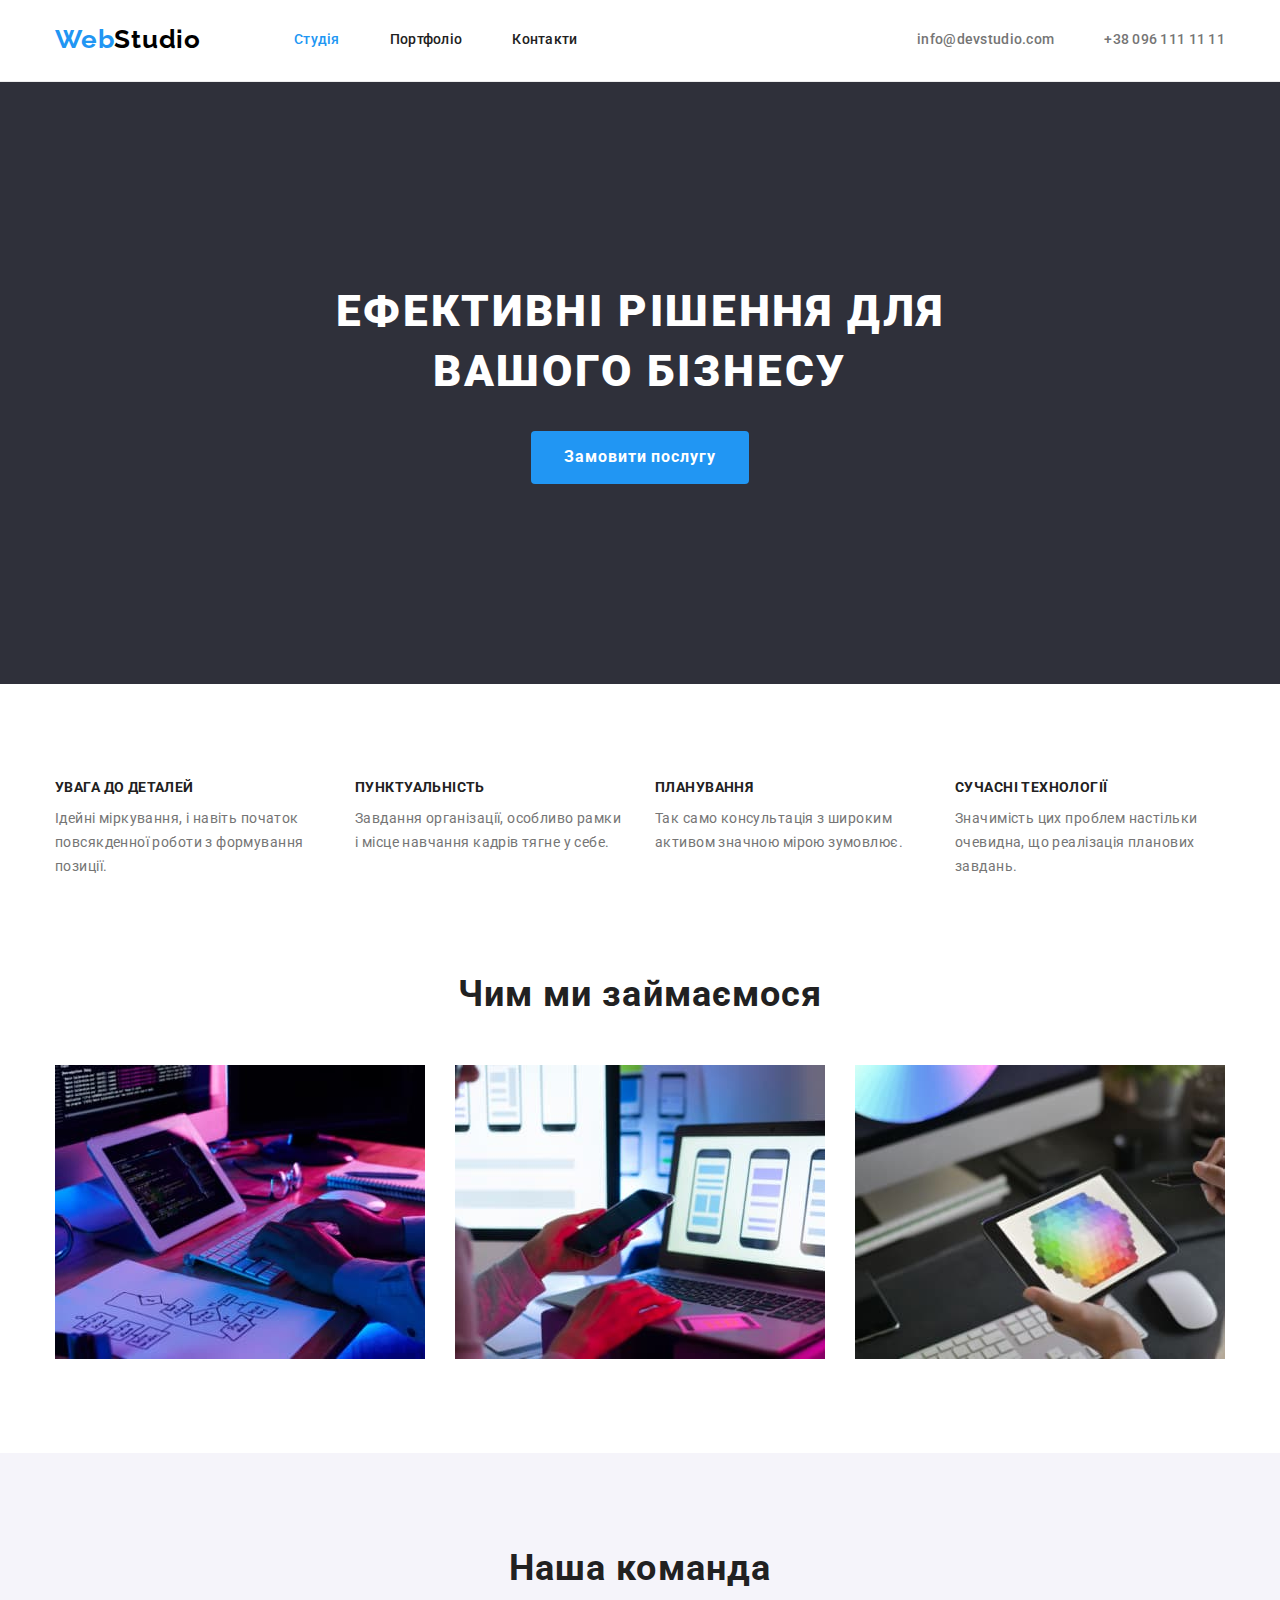
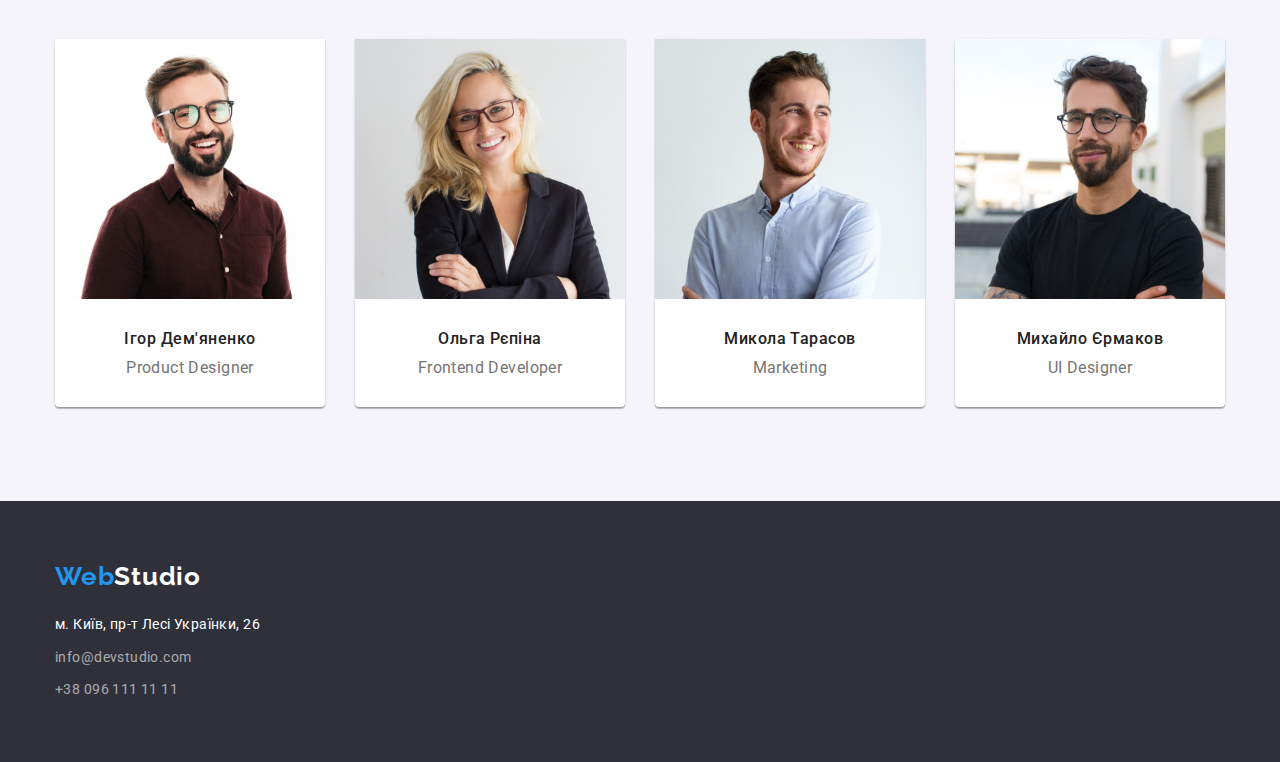
==== index.html @ 36d1be77 "create new repo" ====
<!DOCTYPE html>
<html lang="uk">
  <head>
    <meta charset="UTF-8" />
    <meta http-equiv="X-UA-Compatible" content="IE=edge" />
    <meta name="viewport" content="width=device-width, initial-scale=1.0" />
    <title lang="en">WebStudio</title>
    <link rel="preconnect" href="https://fonts.googleapis.com" />
    <link rel="preconnect" href="https://fonts.gstatic.com" crossorigin />
    <link
      href="https://fonts.googleapis.com/css2?family=Raleway:ital,wght@0,700;1,700&family=Roboto:ital,wght@0,400;0,500;0,700;0,900;1,400;1,500;1,700;1,900&display=swap"
      rel="stylesheet"
    />
    <link
      rel="stylesheet"
      href="https://cdnjs.cloudflare.com/ajax/libs/modern-normalize/1.1.0/modern-normalize.css"
    />
    <link rel="stylesheet" href="./css/styles.css" />
  </head>
  <body>
    <!-- header -->
    <header class="header">
      <div class="main-nav container">
        <a href="./index.html" class="logo link">
          <span class="logo-web" lang="en">Web</span><span class="logo-studio" lang="en">Studio</span>
        </a>
        <nav>
          <ul class="site-nav list">
            <li class="header-item">
              <a href="./index.html" class="link current">Студія</a>
            </li>
            <li class="header-item">
              <a href="./portfolio.html" class="link">Портфоліо</a>
            </li>
            <li class="header-item">
              <a href="#" class="link">Контакти</a>
            </li>
          </ul>
        </nav>
        <ul class="auth-nav list">
          <li class="auth-nav-item"><a href="mailto:info@devstudio.com" class="link contacts">info@devstudio.com</a></li>
          <li class="auth-nav-item"><a href="tel:+380961111111" class="link contacts">+38 096 111 11 11</a></li>
        </ul>
      </div>
    </header>
    <main>
      <!-- hero -->
      <section class="section hero">
        <div class="container">
          <h1 class="hero-title">Ефективні рішення для вашого бізнесу</h1>
          <button type="button" class="hero-button">Замовити послугу</button>
        </div>
      </section>
      <!-- features -->
      <section class="section features">
        <div class="container">
          <h2 class="visually-hidden">Наші переваги</h2>
          <ul class="list">
            <li class="features-item">
              <h3 class="features-title">УВАГА ДО ДЕТАЛЕЙ</h3>
              <p class="features-text">Ідейні міркування, і навіть початок повсякденної роботи з формування позиції.</p>
            </li>
            <li class="features-item">
              <h3 class="features-title">ПУНКТУАЛЬНІСТЬ</h3>
              <p class="features-text">Завдання організації, особливо рамки і місце навчання кадрів тягне у себе.</p>
            </li>
            <li class="features-item">
              <h3 class="features-title">ПЛАНУВАННЯ</h3>
              <p class="features-text">Так само консультація з широким активом значною мірою зумовлює.</p>
            </li>
            <li class="features-item">
              <h3 class="features-title">СУЧАСНІ ТЕХНОЛОГІЇ</h3>
              <p class="features-text">Значимість цих проблем настільки очевидна, що реалізація планових завдань.</p>
            </li>
          </ul>
        </div>
      </section>
      <!-- examples -->
      <section class="section examples">
        <div class="container">
          <h2 class="section-title">Чим ми займаємося</h2>
          <ul class="list">
            <li class="examples-item">
              <img src="./images/box1.jpg" alt="Людина з планшетом" width="370" />
            </li>
            <li class="examples-item">
              <img src="./images/box2.jpg" alt="Людина з ноубуком" width="370" />
            </li>
            <li class="examples-item">
              <img src="./images/box3.jpg" alt="Людина з планшетом" width="370" />
            </li>
          </ul>
        </div>
      </section>
      <!-- team -->
      <section class="section team">
        <div class="container">
          <h2 class="section-title">Наша команда</h2>
          <ul class="list">
            <li class="team-item">
              <img src="./images/img.jpg" alt="Хлопець в окулярах посміхається" width="270" />
              <h3 class="team-title">Ігор Дем'яненко</h3>
              <p class="team-text" lang="en">Product Designer</p>
            </li>
            <li class="team-item">
              <img src="./images/img1.jpg" alt="Дівчина в окулярах посміхається" width="270" />
              <h3 class="team-title">Ольга Рєпіна</h3>
              <p class="team-text" lang="en">Frontend Developer</p>
            </li>
            <li class="team-item">
              <img src="./images/img2.jpg" alt="Хлопець посміхається" width="270" />
              <h3 class="team-title">Микола Тарасов</h3>
              <p class="team-text" lang="en">Marketing</p>
            </li>
            <li class="team-item">
              <img src="./images/img3.jpg" alt="Хлопець в окулярах" width="270" />
              <h3 class="team-title">Михайло Єрмаков</h3>
              <p class="team-text" lang="en">UI Designer</p>
            </li>
          </ul>
        </div>
      </section>
    </main>
    <!-- footer -->
    <footer class="footer">
      <div class="container">
        <a href="./index.html" class="link footer-logo">
          <span class="footer-logo-web" lang="en">Web</span><span class="footer-logo-studio" lang="en">Studio</span>
        </a>
        <address>
          <ul class="list">
            <li class="footer-item">
              <a
                href="https://goo.gl/maps/YVStPBYN47tz3UrX9"
                target="_blank"
                rel="noopener noreferrer nofollow"
                class="link"
                >м. Київ, пр-т Лесі Українки, 26
              </a>
            </li>
            <li class="footer-item">
              <a href="mailto:info@devstudio.com" class="link contacts">info@devstudio.com</a>
            </li>
            <li class="footer-item"><a href="tel:+380961111111" class="link contacts">+38 096 111 11 11</a></li>
          </ul>
        </address>
      </div>
    </footer>
  </body>
</html>
---- css/styles.css ----
:root {
  --color-text: #757575;
  --second-color-text: #212121;
  --third-color-text: #000000;
  --second-bg-color: #f5f4fa;
  --third-bg-color: #2f303a;
  --accent-color: #2196f3;
  --border-color: #ececec;
  --border-second-color:#eeeeee;
  --primary-white-color: #ffffff;
  --secondary-white-color: rgba(255, 255, 255, 0.6);
}
html {
  box-sizing: border-box;
}
*,
*::before,
*::after {
  box-sizing: inherit;
}
h1,
h2,
h3,
p,
ul {
  margin: 0;
  padding: 0;
}
body {
  background-color: var(--primary-white-color);
  font-family: 'Roboto', sans-serif;
  font-style: normal;
  font-size: 14px;
  line-height: 1.7;
  letter-spacing: 0.03em;
  color: var(--color-text);
}
.container {
  width: 1200px;
  margin: 0 auto;
  padding-left: 15px;
  padding-right: 15px;
}
img {
  display: block;
  width: 100%;
  height: auto;
}
/* header */
.header {
  background-color: var(--primary-white-color);
  border-bottom: 1px solid var(--border-color);
}
.main-nav {
  display: flex;
  align-items: center;
}
.header .list {
  list-style: none;
}
.header .link {
  text-decoration: none;
}
.header .link:hover,
.header .link:focus {
  color: var(--accent-color);
}
/* header logo */
.logo {
  display: block;
  margin-right: 93px;
  padding-top: 24px;
  padding-bottom: 25px;

}
.logo-web {
  font-family: 'Raleway';
  font-weight: 700;
  font-size: 26px;
  line-height: 1.19;
  letter-spacing: 0.03em;
  color: var(--accent-color);
}
.logo-studio {
  font-family: 'Raleway';
  font-weight: 700;
  font-size: 26px;
  line-height: 1.19;
  letter-spacing: 0.03em;
  color: var(--third-color-text);
}
/* navigation */
.site-nav {
  display: flex;
}
.header-item:not(:last-child) {
  margin-right: 50px;
}
.site-nav .link {
  display: block;
  padding-top: 32px;
  padding-bottom: 32px;
  text-decoration: none;
  font-weight: 500;
  font-size: 14px;
  line-height: 1.14;
  letter-spacing: 0.02em;
  color: var(--second-color-text);
}
.site-nav .link:hover,
.site-nav .link:focus {
  color: var(--accent-color);
}
.site-nav .link.current {
  color: var(--accent-color);
}
.auth-nav {
  display: flex;
  margin-left: auto;
}
.auth-nav-item:not(:last-child) {
  margin-right: 50px;
}
.auth-nav .link {
  display: block;
  padding-top: 32px;
  padding-bottom: 32px;
  color: var(--color-text);
  text-decoration: none;
  font-weight: 500;
  font-size: 14px;
  line-height: 1.14;
  letter-spacing: 0.02em;
}
.auth-nav .link:hover,
.auth-nav .link:focus {
  color: var(--accent-color);
}
/* hero */
.hero {
  background-color: var(--third-bg-color);
  padding-top: 200px;
  padding-bottom: 200px;
  text-align: center;
}
.hero-title {
  margin: 0 auto;
  max-width: 696px;
  color: var(--primary-white-color);
  font-weight: 900;
  font-size: 44px;
  line-height: 1.36;
  text-align: center;
  letter-spacing: 0.06em;
  text-transform: uppercase;
}
.hero-button {
  display: inline-block;
  border: 1px solid transparent;
  padding: 10px 32px;
  border-radius: 4px;
  margin-top: 30px;
  min-width: 216px;
  background-color: var(--accent-color);
  font-family: inherit;
  font-weight: 700;
  font-size: 16px;
  line-height: 1.9;
  text-align: center;
  letter-spacing: 0.06em;
  color: var(--primary-white-color);
  cursor: pointer;
}
/* features */
.features {
  padding-top: 94px;
  padding-bottom: 94px;
}
.visually-hidden {
  position: absolute;
  white-space: nowrap;
  width: 1px;
  height: 1px;
  overflow: hidden;
  border: 0;
  padding: 0;
  clip: rect(0 0 0 0);
  clip-path: inset(50%);
  margin: -1px;
}
.section-title {
  font-weight: 700;
  font-size: 36px;
  line-height: 1.17;
  text-align: center;
  letter-spacing: 0.03em;
  color: var(--second-color-text);
}
.features .list {
  padding: 0;
  margin: 0;
  list-style: none;
  display: flex;
  flex-wrap: wrap;
}
.features-item {
  width: calc((100% - 90px) / 4);
}
.features-item:not(:last-child) {
  margin-right: 30px;
}
.features-title {
  margin-top: 0;
  margin-bottom: 10px;
  font-weight: 700;
  font-size: 14px;
  line-height: 1.4;
  letter-spacing: 0.03em;
  text-transform: uppercase;
  color: var(--second-color-text);
}
/* images of examples */
.examples {
  padding-bottom: 94px;
}
.examples .section-title {
  margin-top: 0;
  margin-bottom: 50px;
}
.examples .list {
  padding: 0;
  margin: 0;
  display: flex;
  flex-wrap: wrap;
  list-style: none;
}
.examples-item {
  width: calc((100% - 60px) / 3);
}
.examples-item:not(:last-child) {
  margin-right: 30px;
}
/* our team */
.team {
  padding-top: 94px;
  padding-bottom: 94px;
  background-color: var(--second-bg-color);
  text-align: center;
}
.team .section-title {
  margin-bottom: 50px;
}
.team .list {
  list-style: none;
  display: flex;
  flex-wrap: wrap;
}
.team-item {
  width: calc((100% - 90px) / 4);
  background-color: var(--primary-white-color);
  box-shadow: 0px 1px 3px rgba(0, 0, 0, 0.12), 0px 1px 1px rgba(0, 0, 0, 0.14), 0px 2px 1px rgba(0, 0, 0, 0.2);
  border-radius: 0px 0px 4px 4px;
}
.team-item:not(:last-child) {
  margin-right: 30px;
}
.team-title {
  margin-top: 30px;
  margin-bottom: 10px;
  font-weight: 500;
  font-size: 16px;
  line-height: 1.19;
  text-align: center;
  letter-spacing: 0.03em;
  color: var(--second-color-text);
}
.team-text {
  margin-top: 0;
  margin-bottom: 30px;
  font-size: 16px;
  line-height: 1.19;
  text-align: center;
}
/* footer */
.footer {
  padding-top: 60px;
  padding-bottom: 60px;
  background-color: var(--third-bg-color);
}
/* footer logo */
.footer-logo {
  display: inline-block;
  margin-bottom: 20px;
  }
.footer-logo-web {
  font-family: 'Raleway';
  font-weight: 700;
  font-size: 26px;
  line-height: 1.19;
  letter-spacing: 0.03em;
  color: var(--accent-color);
}
.footer-logo-studio {
  font-family: 'Raleway';
  font-weight: 700;
  font-size: 26px;
  line-height: 1.19;
  letter-spacing: 0.03em;
  color: var(--primary-white-color);
}
/* address */
.footer .list {
  list-style: none;
  font-style: normal;
}
.footer .link {
  color: var(--primary-white-color);
  text-decoration: none;
}
.footer .link:hover,
.footer .link:focus {
  color: var(--accent-color);
}
.footer-item:not(:last-child) {
  margin-bottom: 9px;
}
.footer .contacts {
  color: var(--secondary-white-color);
}
/* portfolio */
.portfolio {
  padding-top: 94px;
  padding-bottom: 94px;
}
.portfolio .list {
  list-style: none;
}
.portfolio-btn-list {
  margin-bottom: 50px;
  display: flex;
  justify-content: center;
  /* margin-left: auto;
  margin-right: auto; */
}
/* button on portfolio */
.button {;
  padding: 6px 22px;
  display: inline-block;
  border: 1px solid transparent;
  border-radius: 4px;
  background-color: var(--second-bg-color);
  font-family: inherit;
  font-weight: 500;
  font-size: 16px;
  line-height: 1.62;
  text-align: center;
  letter-spacing: 0.03em;
  color: var(--second-color-text);
  cursor: pointer;
}
.portfolio-btn-item:not(:last-child) {
  margin-right: 8px;
}
.button:hover,
.button:focus {
  background-color: var(--accent-color);
  color: var(--primary-white-color);
  box-shadow: 0px 3px 1px rgba(0, 0, 0, 0.1), 0px 1px 2px rgba(0, 0, 0, 0.08), 0px 2px 2px rgba(0, 0, 0, 0.12);
}
/* list of projects */
.portfolio-link {
  text-decoration: none;
}
.portfolio-title {
  margin-bottom: 4px;
  font-weight: 700;
  font-size: 18px;
  line-height: 2;
  letter-spacing: 0.06em;
  color: var(--second-color-text);
}
.portfolio-list {
  display: flex;
  flex-wrap: wrap;
}
.portfolio-item {
  margin-right: 30px;
  margin-bottom: 30px;
  width: calc((100% - 60px) / 3);
}
.portfolio-item:nth-child(3n) {
  margin-right: 0;
}
.portfolio-item:nth-last-child(-n + 3) {
  margin-bottom: 0px;
}
.portfolio-dscr {
  padding: 20px 24px;
  border-left: 1px solid var(--border-second-color);
  border-right: 1px solid var(--border-second-color);
  border-bottom: 1px solid var(--border-second-color);
}
.portfolio-text {
  font-size: 16px;
  line-height: 1.88;
  letter-spacing: 0.03em;
  color: var(--color-text);
}
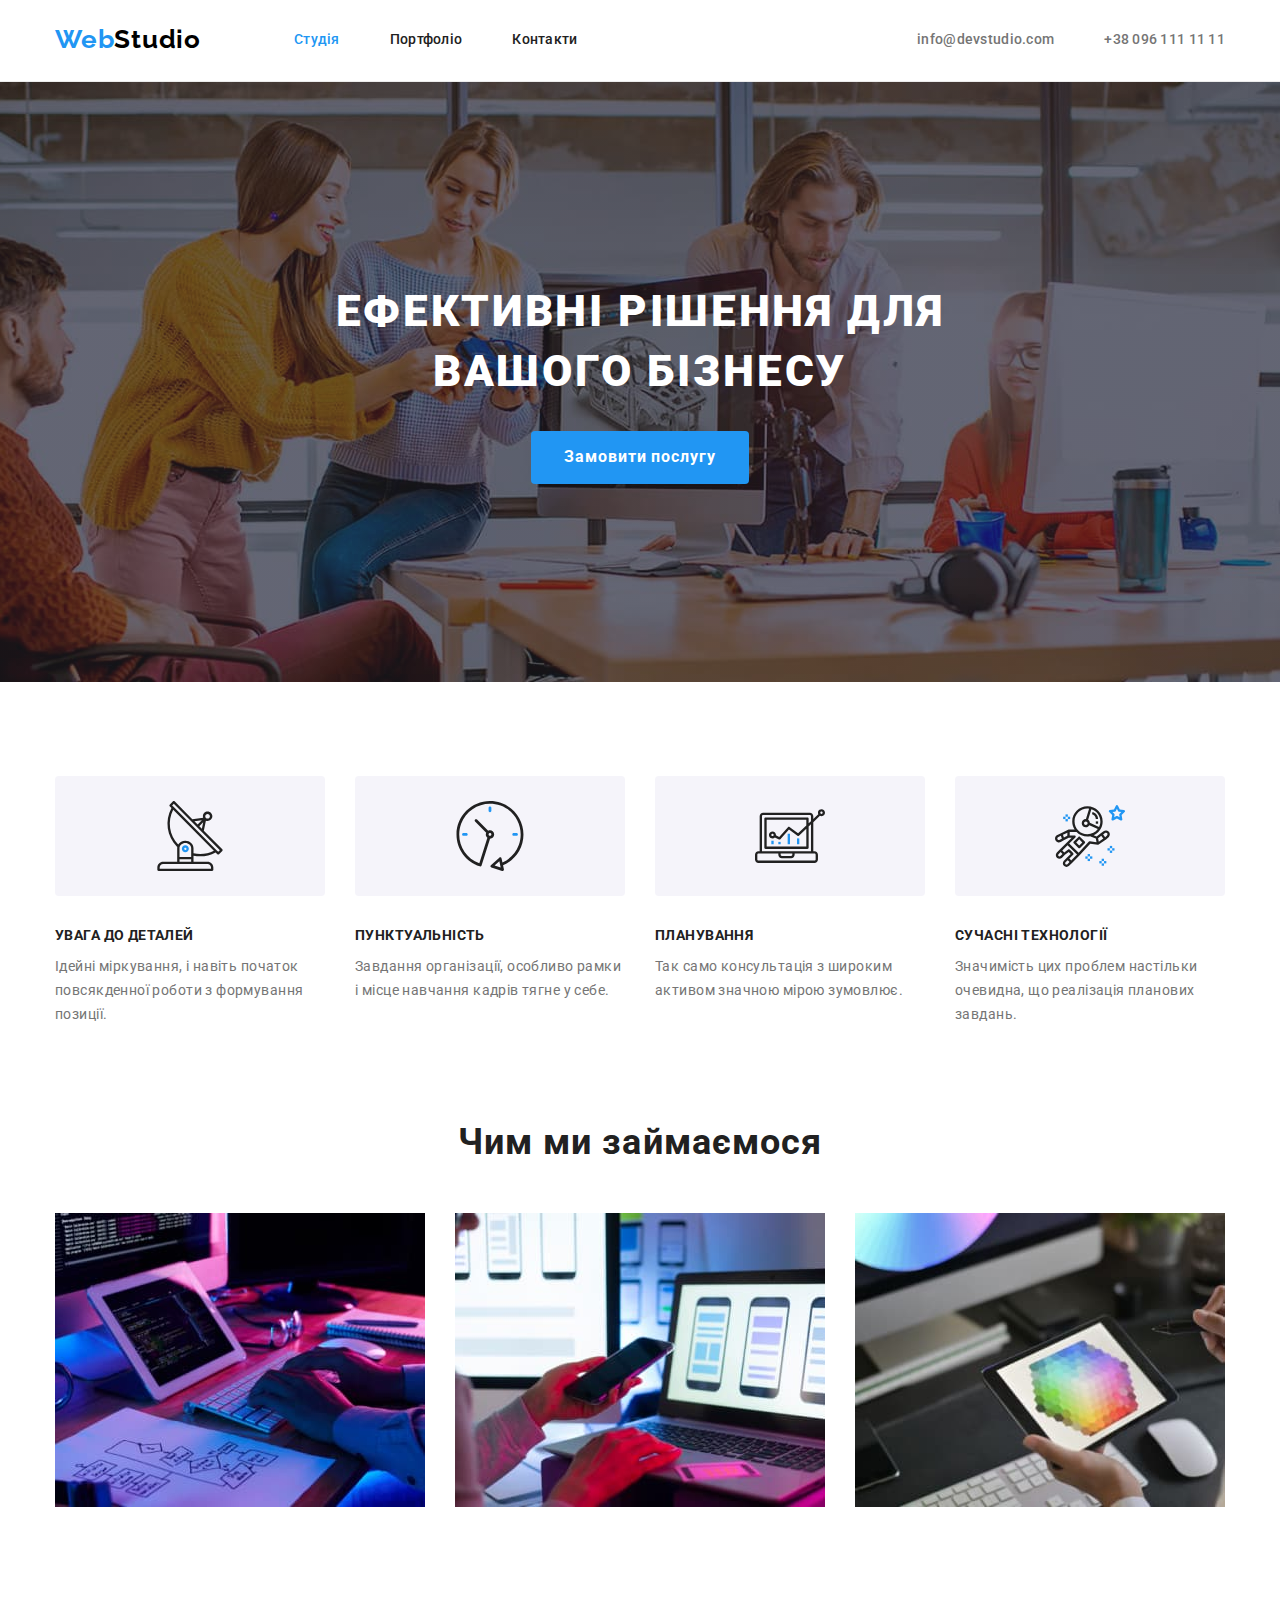
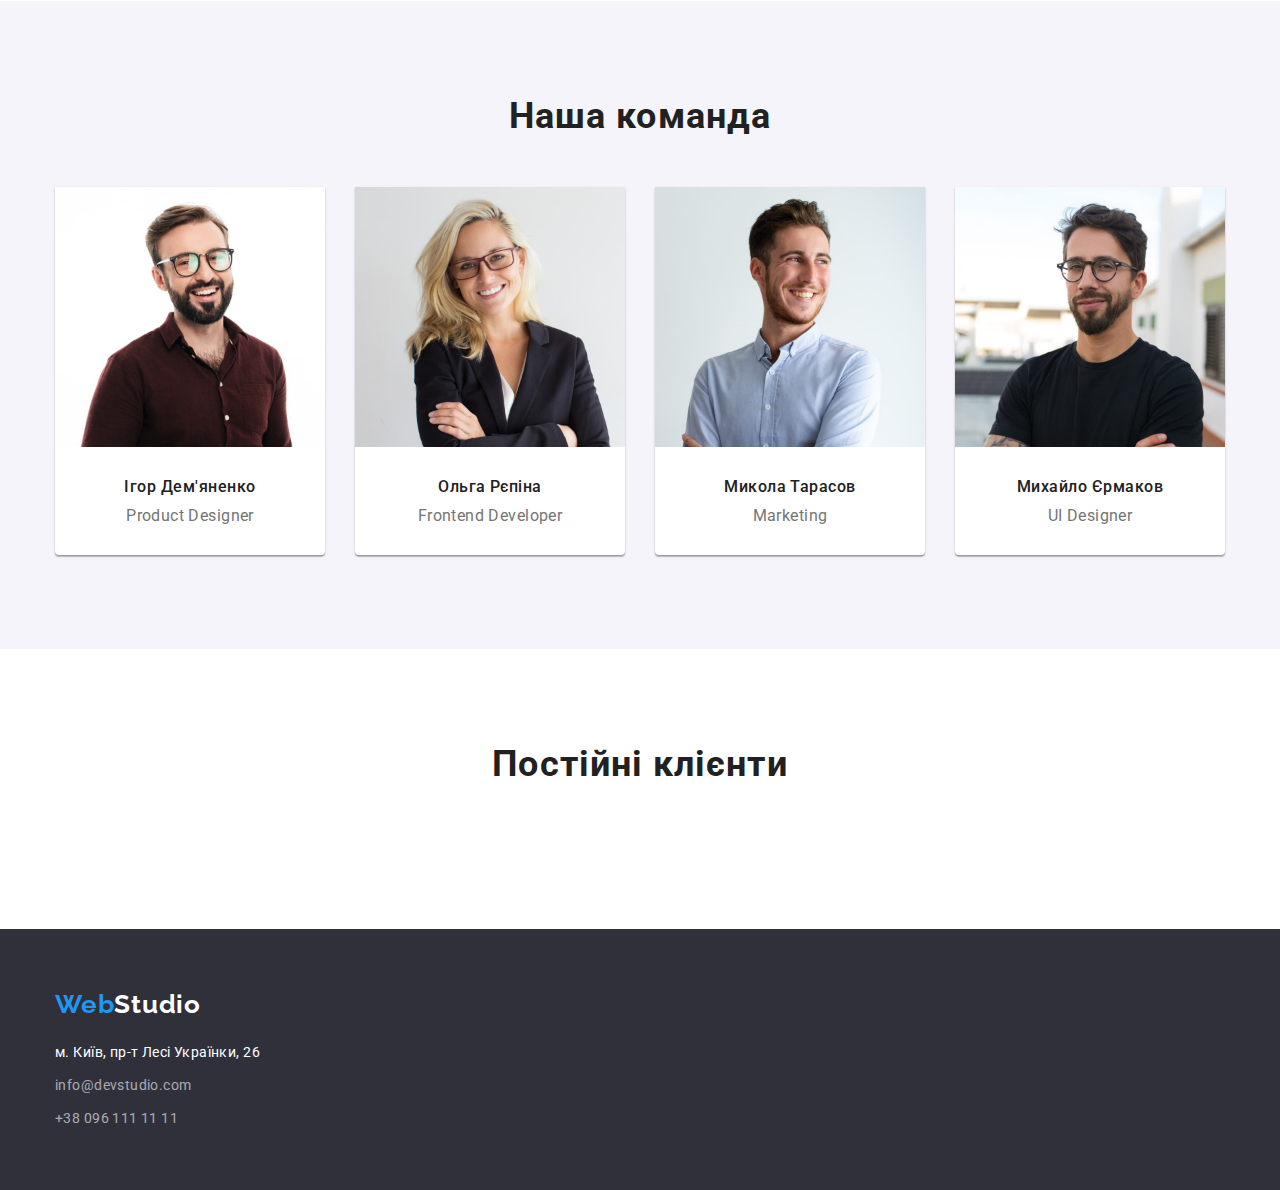
==== commit fc8c0065: "add hero background-image" ====
--- a/index.html
+++ b/index.html
@@ -56,19 +56,19 @@
         <div class="container">
           <h2 class="visually-hidden">Наші переваги</h2>
           <ul class="list">
-            <li class="features-item">
+            <li class="features-item icon-antenna">
               <h3 class="features-title">УВАГА ДО ДЕТАЛЕЙ</h3>
               <p class="features-text">Ідейні міркування, і навіть початок повсякденної роботи з формування позиції.</p>
             </li>
-            <li class="features-item">
+            <li class="features-item icon-clock">
               <h3 class="features-title">ПУНКТУАЛЬНІСТЬ</h3>
               <p class="features-text">Завдання організації, особливо рамки і місце навчання кадрів тягне у себе.</p>
             </li>
-            <li class="features-item">
+            <li class="features-item icon-pc">
               <h3 class="features-title">ПЛАНУВАННЯ</h3>
               <p class="features-text">Так само консультація з широким активом значною мірою зумовлює.</p>
             </li>
-            <li class="features-item">
+            <li class="features-item icon-spaceman">
               <h3 class="features-title">СУЧАСНІ ТЕХНОЛОГІЇ</h3>
               <p class="features-text">Значимість цих проблем настільки очевидна, що реалізація планових завдань.</p>
             </li>
@@ -120,6 +120,12 @@
           </ul>
         </div>
       </section>
+      <!-- clients -->
+      <section class="section clients">
+        <div class="container">
+          <h2 class="section-title">Постійні клієнти</h2>
+        </div>
+      </section>
     </main>
     <!-- footer -->
     <footer class="footer">
--- a/css/styles.css
+++ b/css/styles.css
@@ -4,6 +4,7 @@
   --third-color-text: #000000;
   --second-bg-color: #f5f4fa;
   --third-bg-color: #2f303a;
+  --fourth-bg-color: #C4C4C4;
   --accent-color: #2196f3;
   --border-color: #ececec;
   --border-second-color:#eeeeee;
@@ -138,10 +139,18 @@
 }
 /* hero */
 .hero {
-  background-color: var(--third-bg-color);
   padding-top: 200px;
   padding-bottom: 200px;
-  text-align: center;
+  margin-left: auto;
+  margin-right: auto;
+  text-align: center;
+  max-width: 1600px;
+  height: 600px;
+  background-color: var(--fourth-bg-color);
+  background-image: linear-gradient(to right, rgba(47, 48, 58, 0.4), rgba(47, 48, 58, 0.4)), url("../images/imghero.jpg");
+  background-repeat: no-repeat;
+  background-position: center;
+  background-size: cover;
 }
 .hero-title {
   margin: 0 auto;
@@ -209,6 +218,29 @@
 .features-item:not(:last-child) {
   margin-right: 30px;
 }
+.features-item::before {
+  display: block;
+  content: "";
+  margin-bottom: 30px;
+  height: 120px;
+  background-size: contain;
+  background-repeat: no-repeat;
+  background-position: center;
+  background-color: var(--second-bg-color);
+  border-radius: 4px;
+}
+.icon-antenna::before {
+  background-image: url("../images/antenna.svg");
+}
+.icon-clock::before {
+  background-image: url("../images/clock.svg");
+}
+.icon-pc::before {
+  background-image: url("../images/pc.svg");
+}
+.icon-spaceman::before {
+  background-image: url("../images/spaceman.svg");
+}
 .features-title {
   margin-top: 0;
   margin-bottom: 10px;
@@ -280,6 +312,14 @@
   font-size: 16px;
   line-height: 1.19;
   text-align: center;
+}
+/* clients */
+.clients {
+  padding-top: 94px;
+  padding-bottom: 94px;
+}
+.clients .section-title {
+  margin-bottom: 50px;
 }
 /* footer */
 .footer {
@@ -339,11 +379,11 @@
   margin-bottom: 50px;
   display: flex;
   justify-content: center;
-  /* margin-left: auto;
-  margin-right: auto; */
+  margin-left: auto;
+  margin-right: auto;
 }
 /* button on portfolio */
-.button {;
+.button {
   padding: 6px 22px;
   display: inline-block;
   border: 1px solid transparent;
@@ -394,6 +434,9 @@
 .portfolio-item:nth-last-child(-n + 3) {
   margin-bottom: 0px;
 }
+.portfolio-item:hover {
+  box-shadow: 0px 1px 1px rgba(0, 0, 0, 0.12), 0px 4px 4px rgba(0, 0, 0, 0.06), 1px 4px 6px rgba(0, 0, 0, 0.16);
+}
 .portfolio-dscr {
   padding: 20px 24px;
   border-left: 1px solid var(--border-second-color);
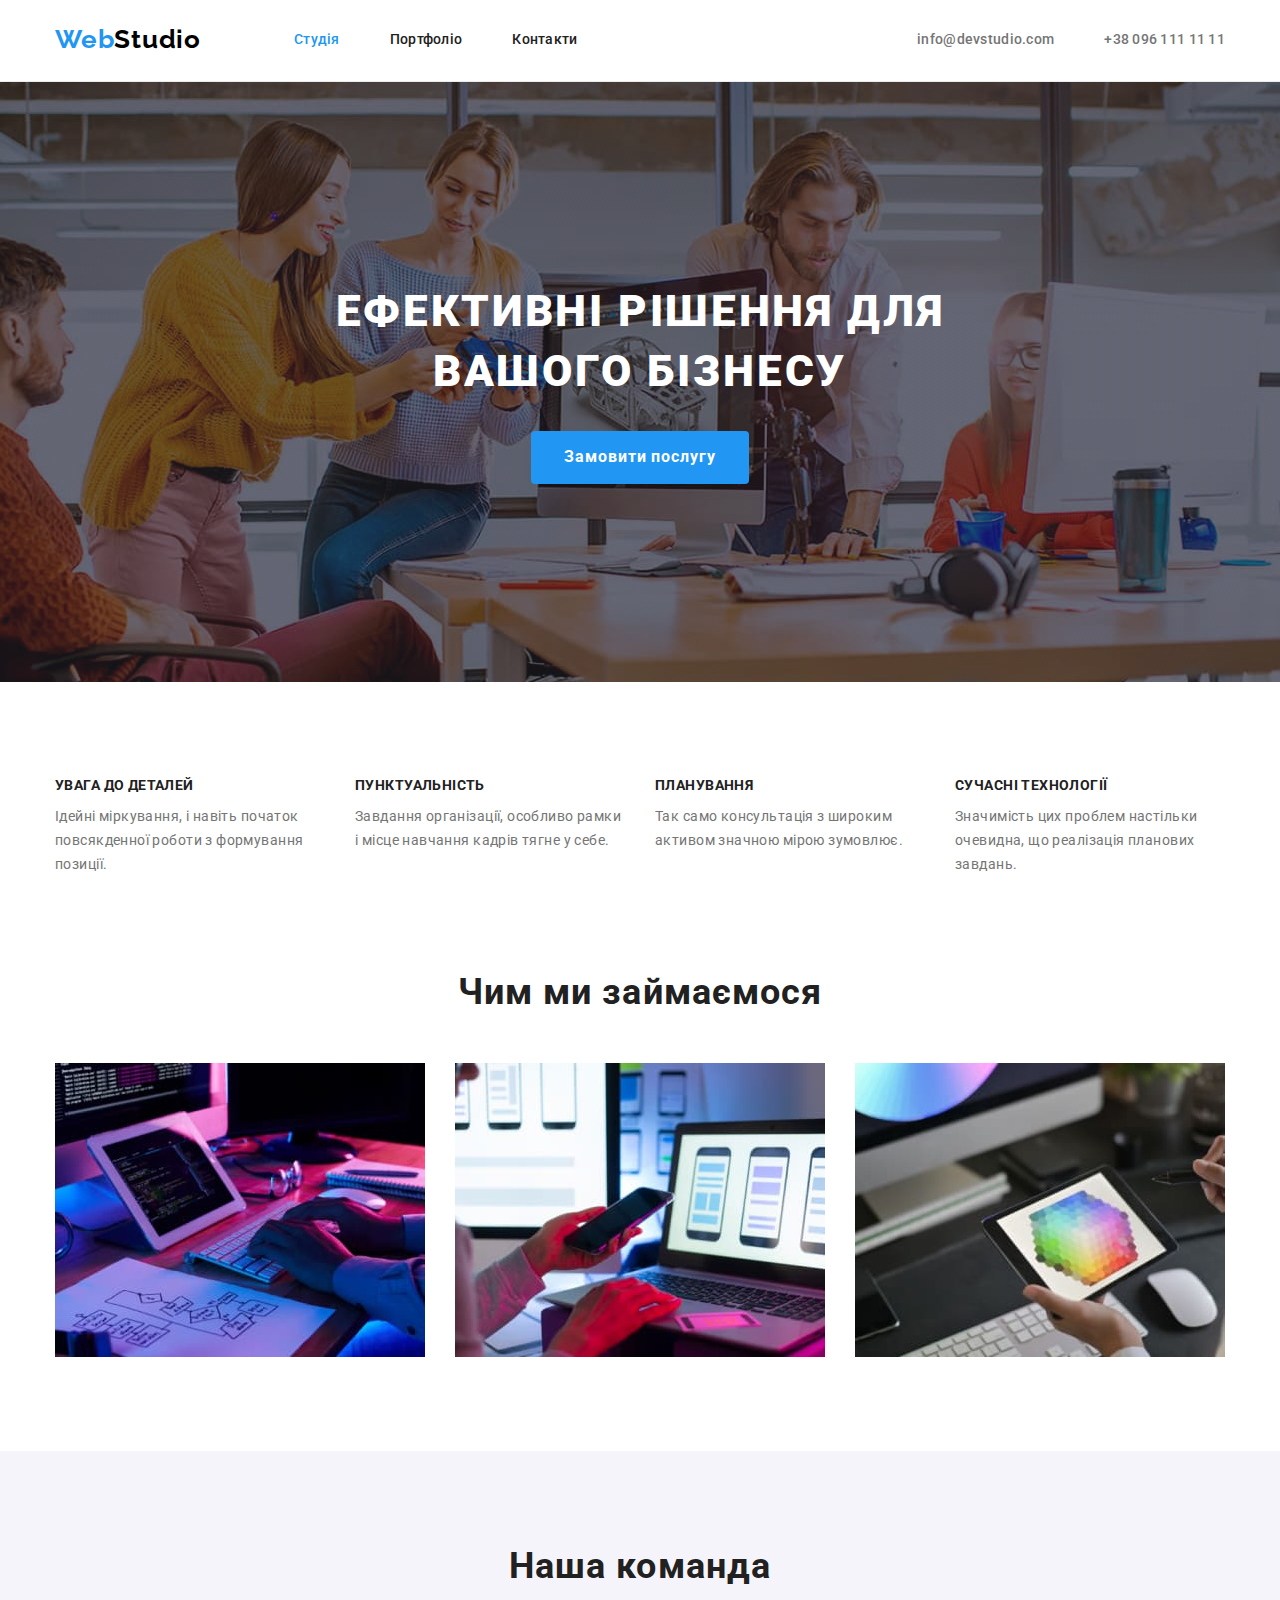
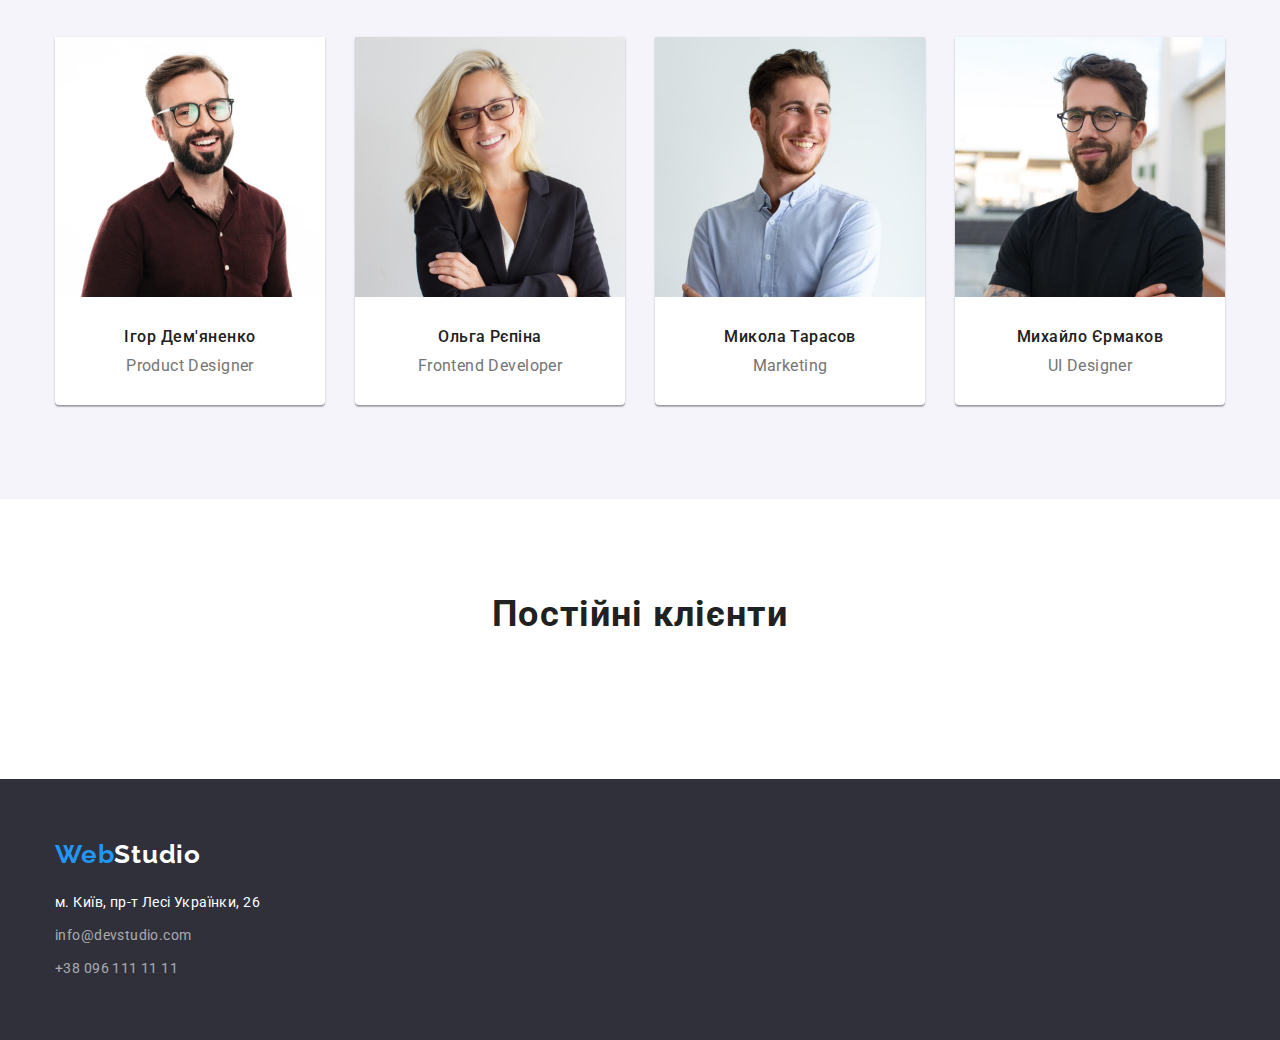
==== commit be87e046: "edit icons" ====
--- a/index.html
+++ b/index.html
@@ -57,6 +57,7 @@
           <h2 class="visually-hidden">Наші переваги</h2>
           <ul class="list">
             <li class="features-item icon-antenna">
+              <!-- <svg class="features-item-icon" width="270" height="120"><use href="./images/iconsedit.svg#icon-antenna"></use></svg> -->
               <h3 class="features-title">УВАГА ДО ДЕТАЛЕЙ</h3>
               <p class="features-text">Ідейні міркування, і навіть початок повсякденної роботи з формування позиції.</p>
             </li>
--- a/css/styles.css
+++ b/css/styles.css
@@ -47,144 +47,6 @@
   width: 100%;
   height: auto;
 }
-/* header */
-.header {
-  background-color: var(--primary-white-color);
-  border-bottom: 1px solid var(--border-color);
-}
-.main-nav {
-  display: flex;
-  align-items: center;
-}
-.header .list {
-  list-style: none;
-}
-.header .link {
-  text-decoration: none;
-}
-.header .link:hover,
-.header .link:focus {
-  color: var(--accent-color);
-}
-/* header logo */
-.logo {
-  display: block;
-  margin-right: 93px;
-  padding-top: 24px;
-  padding-bottom: 25px;
-
-}
-.logo-web {
-  font-family: 'Raleway';
-  font-weight: 700;
-  font-size: 26px;
-  line-height: 1.19;
-  letter-spacing: 0.03em;
-  color: var(--accent-color);
-}
-.logo-studio {
-  font-family: 'Raleway';
-  font-weight: 700;
-  font-size: 26px;
-  line-height: 1.19;
-  letter-spacing: 0.03em;
-  color: var(--third-color-text);
-}
-/* navigation */
-.site-nav {
-  display: flex;
-}
-.header-item:not(:last-child) {
-  margin-right: 50px;
-}
-.site-nav .link {
-  display: block;
-  padding-top: 32px;
-  padding-bottom: 32px;
-  text-decoration: none;
-  font-weight: 500;
-  font-size: 14px;
-  line-height: 1.14;
-  letter-spacing: 0.02em;
-  color: var(--second-color-text);
-}
-.site-nav .link:hover,
-.site-nav .link:focus {
-  color: var(--accent-color);
-}
-.site-nav .link.current {
-  color: var(--accent-color);
-}
-.auth-nav {
-  display: flex;
-  margin-left: auto;
-}
-.auth-nav-item:not(:last-child) {
-  margin-right: 50px;
-}
-.auth-nav .link {
-  display: block;
-  padding-top: 32px;
-  padding-bottom: 32px;
-  color: var(--color-text);
-  text-decoration: none;
-  font-weight: 500;
-  font-size: 14px;
-  line-height: 1.14;
-  letter-spacing: 0.02em;
-}
-.auth-nav .link:hover,
-.auth-nav .link:focus {
-  color: var(--accent-color);
-}
-/* hero */
-.hero {
-  padding-top: 200px;
-  padding-bottom: 200px;
-  margin-left: auto;
-  margin-right: auto;
-  text-align: center;
-  max-width: 1600px;
-  height: 600px;
-  background-color: var(--fourth-bg-color);
-  background-image: linear-gradient(to right, rgba(47, 48, 58, 0.4), rgba(47, 48, 58, 0.4)), url("../images/imghero.jpg");
-  background-repeat: no-repeat;
-  background-position: center;
-  background-size: cover;
-}
-.hero-title {
-  margin: 0 auto;
-  max-width: 696px;
-  color: var(--primary-white-color);
-  font-weight: 900;
-  font-size: 44px;
-  line-height: 1.36;
-  text-align: center;
-  letter-spacing: 0.06em;
-  text-transform: uppercase;
-}
-.hero-button {
-  display: inline-block;
-  border: 1px solid transparent;
-  padding: 10px 32px;
-  border-radius: 4px;
-  margin-top: 30px;
-  min-width: 216px;
-  background-color: var(--accent-color);
-  font-family: inherit;
-  font-weight: 700;
-  font-size: 16px;
-  line-height: 1.9;
-  text-align: center;
-  letter-spacing: 0.06em;
-  color: var(--primary-white-color);
-  cursor: pointer;
-}
-/* features */
-.features {
-  padding-top: 94px;
-  padding-bottom: 94px;
-}
 .visually-hidden {
   position: absolute;
   white-space: nowrap;
@@ -197,6 +59,144 @@
   clip-path: inset(50%);
   margin: -1px;
 }
+/* header */
+.header {
+  background-color: var(--primary-white-color);
+  border-bottom: 1px solid var(--border-color);
+}
+.main-nav {
+  display: flex;
+  align-items: center;
+}
+.header .list {
+  list-style: none;
+}
+.header .link {
+  text-decoration: none;
+}
+.header .link:hover,
+.header .link:focus {
+  color: var(--accent-color);
+}
+/* header logo */
+.logo {
+  display: block;
+  margin-right: 93px;
+  padding-top: 24px;
+  padding-bottom: 25px;
+
+}
+.logo-web {
+  font-family: 'Raleway';
+  font-weight: 700;
+  font-size: 26px;
+  line-height: 1.19;
+  letter-spacing: 0.03em;
+  color: var(--accent-color);
+}
+.logo-studio {
+  font-family: 'Raleway';
+  font-weight: 700;
+  font-size: 26px;
+  line-height: 1.19;
+  letter-spacing: 0.03em;
+  color: var(--third-color-text);
+}
+/* navigation */
+.site-nav {
+  display: flex;
+}
+.header-item:not(:last-child) {
+  margin-right: 50px;
+}
+.site-nav .link {
+  display: block;
+  padding-top: 32px;
+  padding-bottom: 32px;
+  text-decoration: none;
+  font-weight: 500;
+  font-size: 14px;
+  line-height: 1.14;
+  letter-spacing: 0.02em;
+  color: var(--second-color-text);
+}
+.site-nav .link:hover,
+.site-nav .link:focus {
+  color: var(--accent-color);
+}
+.site-nav .link.current {
+  color: var(--accent-color);
+}
+.auth-nav {
+  display: flex;
+  margin-left: auto;
+}
+.auth-nav-item:not(:last-child) {
+  margin-right: 50px;
+}
+.auth-nav .link {
+  display: block;
+  padding-top: 32px;
+  padding-bottom: 32px;
+  color: var(--color-text);
+  text-decoration: none;
+  font-weight: 500;
+  font-size: 14px;
+  line-height: 1.14;
+  letter-spacing: 0.02em;
+}
+.auth-nav .link:hover,
+.auth-nav .link:focus {
+  color: var(--accent-color);
+}
+/* hero */
+.hero {
+  padding-top: 200px;
+  padding-bottom: 200px;
+  margin-left: auto;
+  margin-right: auto;
+  text-align: center;
+  max-width: 1600px;
+  height: 600px;
+  background-image: linear-gradient(to right, rgba(47, 48, 58, 0.4), rgba(47, 48, 58, 0.4)), url("../images/imghero.jpg");
+  background-repeat: no-repeat;
+  background-position: center;
+  background-size: cover;
+  background-color: var(--fourth-bg-color);
+}
+.hero-title {
+  margin: 0 auto;
+  max-width: 696px;
+  color: var(--primary-white-color);
+  font-weight: 900;
+  font-size: 44px;
+  line-height: 1.36;
+  text-align: center;
+  letter-spacing: 0.06em;
+  text-transform: uppercase;
+}
+.hero-button {
+  display: inline-block;
+  border: 1px solid transparent;
+  padding: 10px 32px;
+  border-radius: 4px;
+  margin-top: 30px;
+  min-width: 216px;
+  background-color: var(--accent-color);
+  font-family: inherit;
+  font-weight: 700;
+  font-size: 16px;
+  line-height: 1.9;
+  text-align: center;
+  letter-spacing: 0.06em;
+  color: var(--primary-white-color);
+  cursor: pointer;
+}
+/* features */
+.features {
+  padding-top: 94px;
+  padding-bottom: 94px;
+}
 .section-title {
   font-weight: 700;
   font-size: 36px;
@@ -218,7 +218,7 @@
 .features-item:not(:last-child) {
   margin-right: 30px;
 }
-.features-item::before {
+/* .features-item::before {
   display: block;
   content: "";
   margin-bottom: 30px;
@@ -240,7 +240,7 @@
 }
 .icon-spaceman::before {
   background-image: url("../images/spaceman.svg");
-}
+} */
 .features-title {
   margin-top: 0;
   margin-bottom: 10px;
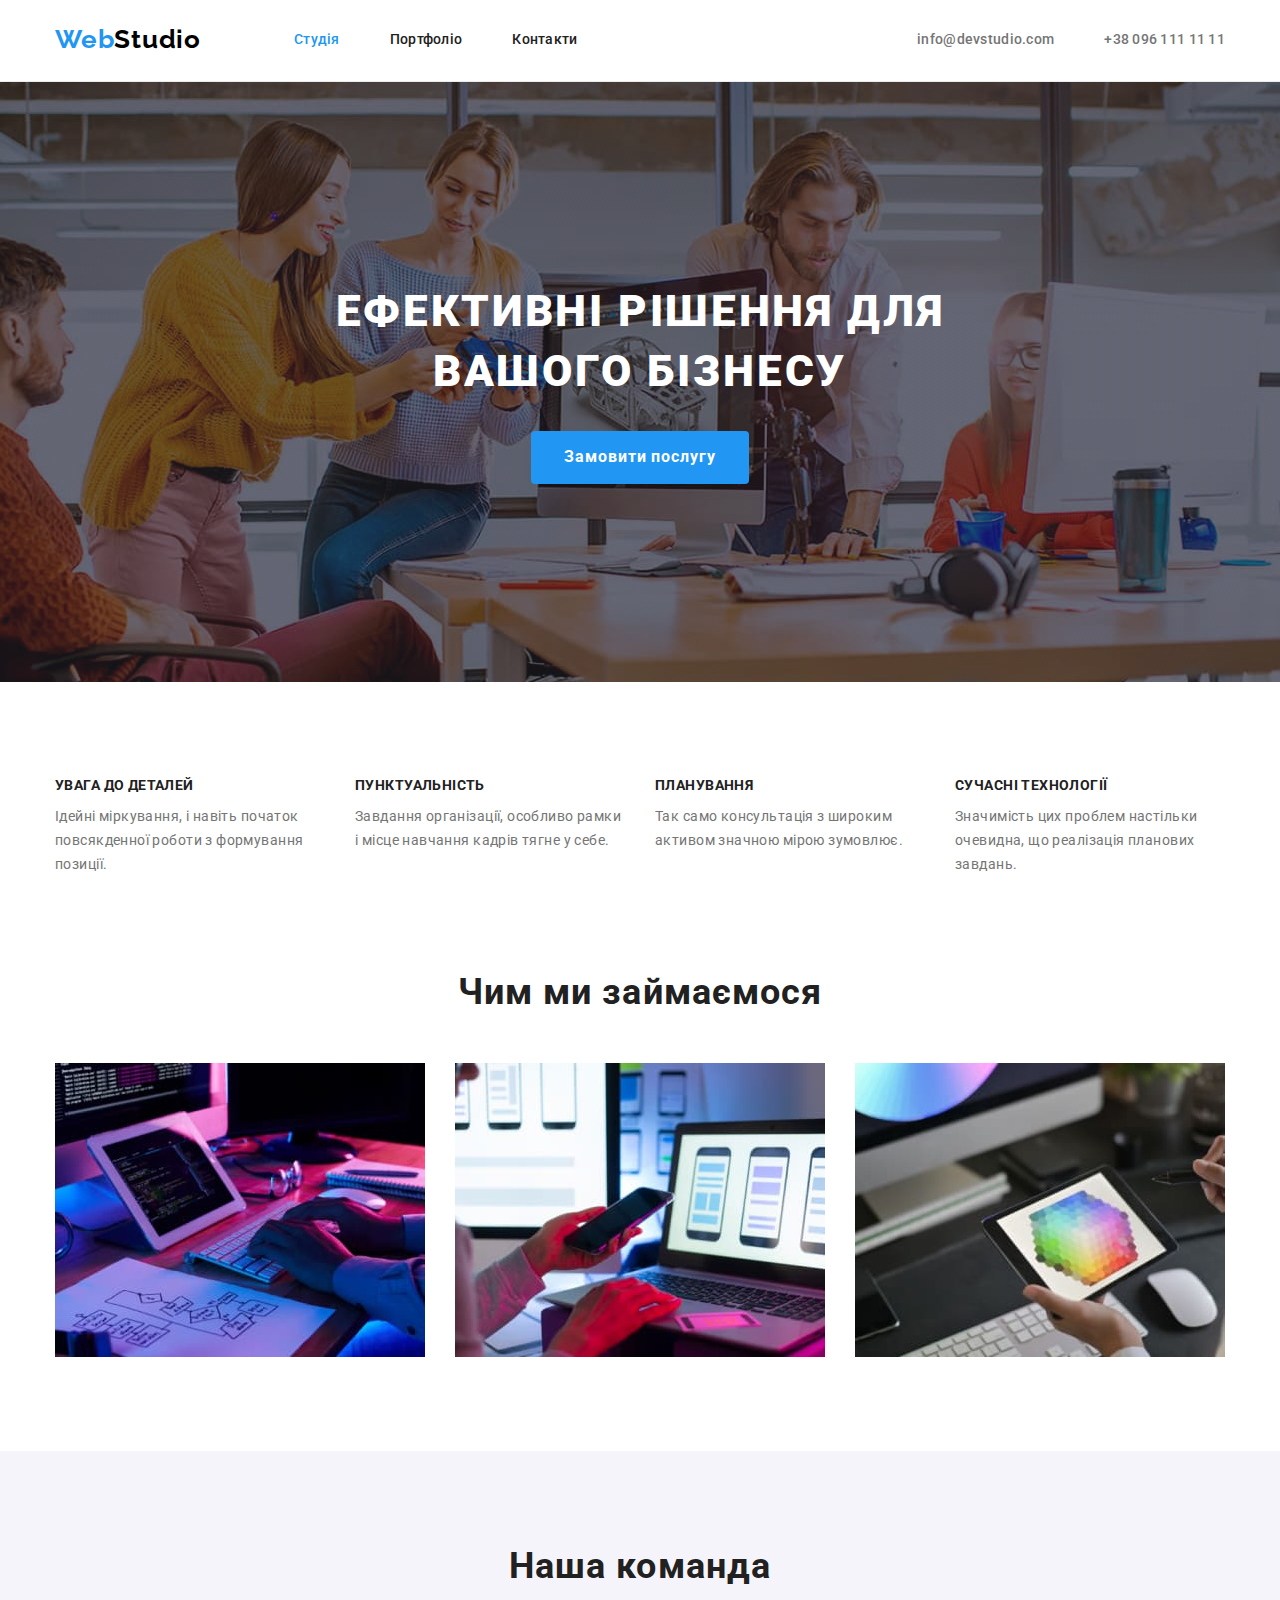
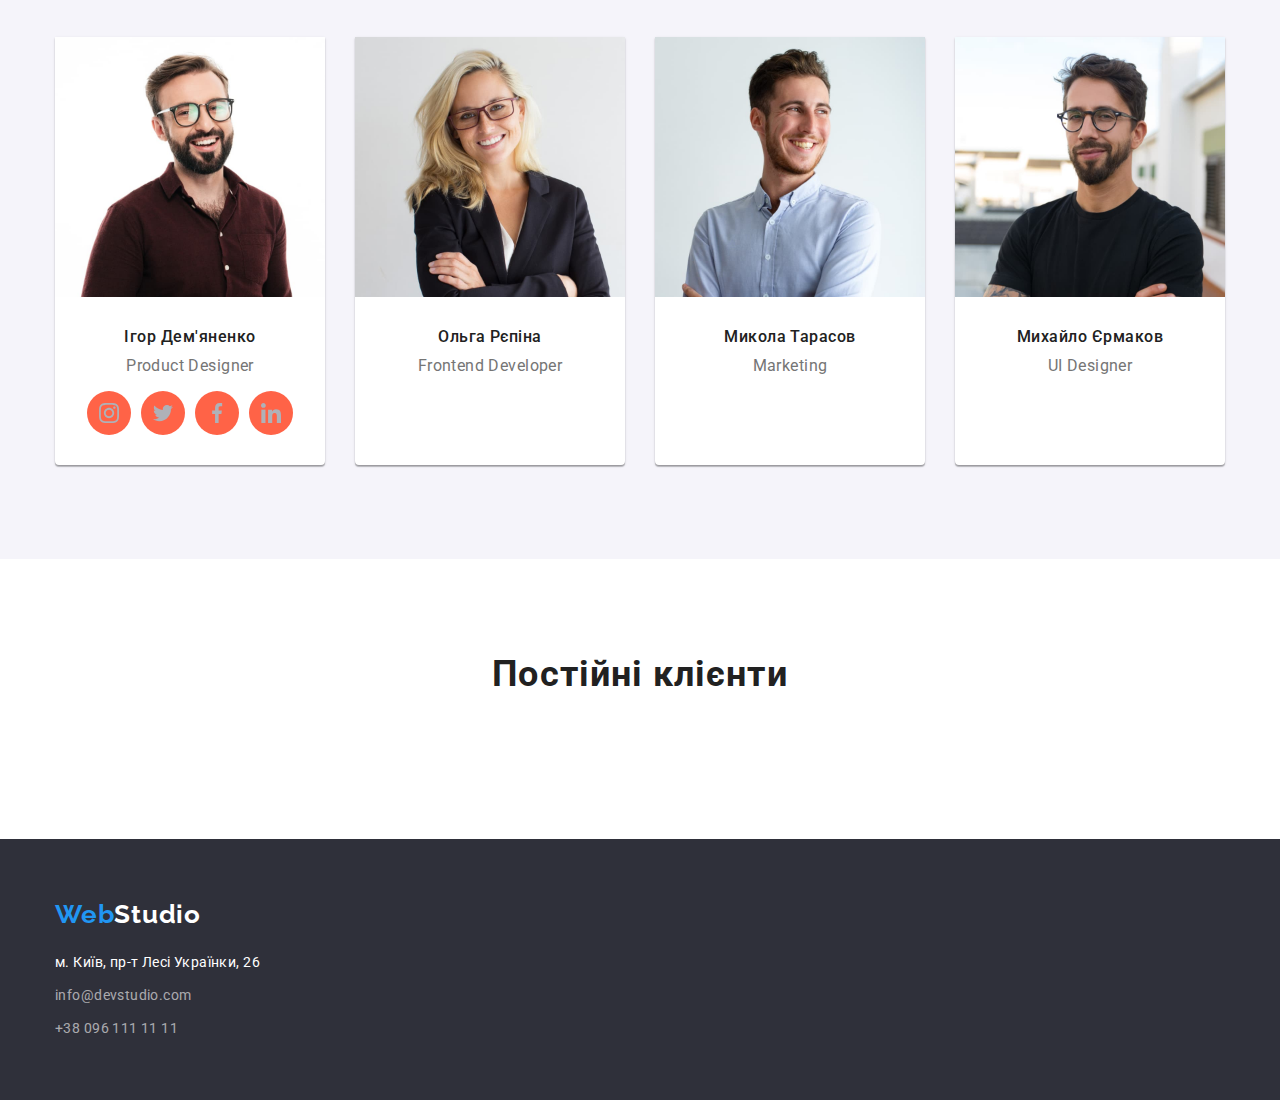
==== commit 79d40b32: "add icon social-media" ====
--- a/index.html
+++ b/index.html
@@ -65,11 +65,11 @@
               <h3 class="features-title">ПУНКТУАЛЬНІСТЬ</h3>
               <p class="features-text">Завдання організації, особливо рамки і місце навчання кадрів тягне у себе.</p>
             </li>
-            <li class="features-item icon-pc">
+            <li class="features-item icon-diagram">
               <h3 class="features-title">ПЛАНУВАННЯ</h3>
               <p class="features-text">Так само консультація з широким активом значною мірою зумовлює.</p>
             </li>
-            <li class="features-item icon-spaceman">
+            <li class="features-item icon-astronaut">
               <h3 class="features-title">СУЧАСНІ ТЕХНОЛОГІЇ</h3>
               <p class="features-text">Значимість цих проблем настільки очевидна, що реалізація планових завдань.</p>
             </li>
@@ -97,11 +97,33 @@
       <section class="section team">
         <div class="container">
           <h2 class="section-title">Наша команда</h2>
-          <ul class="list">
+          <ul class="team-list list">
             <li class="team-item">
               <img src="./images/img.jpg" alt="Хлопець в окулярах посміхається" width="270" />
               <h3 class="team-title">Ігор Дем'яненко</h3>
               <p class="team-text" lang="en">Product Designer</p>
+              <ul class="social-icons list">
+                <li class="social-item"><a href="" class="social-link link">
+                  <svg class="social-icon" width="20" height="20">
+                    <use href="./images/icons.svg#icon-instagram"></use>
+                  </svg>
+                </a></li>
+                <li class="social-item"><a href="" class="social-link link">
+                  <svg class="social-icon" width="20" height="20">
+                    <use href="./images/icons.svg#icon-twitter"></use>
+                  </svg>
+                </a></li>
+                <li class="social-item"><a href="" class="social-link link">
+                  <svg class="social-icon" width="20" height="20">
+                    <use href="./images/icons.svg#icon-facebook"></use>
+                  </svg>
+                </a></li>
+                <li class="social-item"><a href="" class="social-link link">
+                  <svg class="social-icon" width="20" height="20">
+                    <use href="./images/icons.svg#icon-linkedin"></use>
+                  </svg>
+                </a></li>
+              </ul>
             </li>
             <li class="team-item">
               <img src="./images/img1.jpg" alt="Дівчина в окулярах посміхається" width="270" />
--- a/css/styles.css
+++ b/css/styles.css
@@ -10,6 +10,7 @@
   --border-second-color:#eeeeee;
   --primary-white-color: #ffffff;
   --secondary-white-color: rgba(255, 255, 255, 0.6);
+  --color-social-media: #AFB1B8;
 }
 html {
   box-sizing: border-box;
@@ -236,10 +237,10 @@
   background-image: url("../images/clock.svg");
 }
 .icon-pc::before {
-  background-image: url("../images/pc.svg");
+  background-image: url("../images/diagram.svg");
 }
 .icon-spaceman::before {
-  background-image: url("../images/spaceman.svg");
+  background-image: url("../images/astronaut.svg");
 } */
 .features-title {
   margin-top: 0;
@@ -285,9 +286,10 @@
 .team .list {
   list-style: none;
   display: flex;
-  flex-wrap: wrap;
+  /* flex-wrap: wrap; */
 }
 .team-item {
+  padding-bottom: 30px;
   width: calc((100% - 90px) / 4);
   background-color: var(--primary-white-color);
   box-shadow: 0px 1px 3px rgba(0, 0, 0, 0.12), 0px 1px 1px rgba(0, 0, 0, 0.14), 0px 2px 1px rgba(0, 0, 0, 0.2);
@@ -308,10 +310,33 @@
 }
 .team-text {
   margin-top: 0;
-  margin-bottom: 30px;
+  margin-bottom: 16px;
   font-size: 16px;
   line-height: 1.19;
   text-align: center;
+}
+.team-list .social-icons {
+  display: flex;
+  justify-content: center;
+}
+.team-list .social-item {
+  width: 44px;
+  height: 44px;
+  background-color: tomato;
+  border-radius: 50%;
+}
+.team-list .social-item:not(:last-child) {
+  margin-right: 10px;
+}
+.team-list .social-link {
+  width: 100%;
+  height: 100%;
+  display: flex;
+  align-items: center;
+  justify-content: center;
+}
+.team-list .social-icon {
+  fill: var(--color-social-media);
 }
 /* clients */
 .clients {
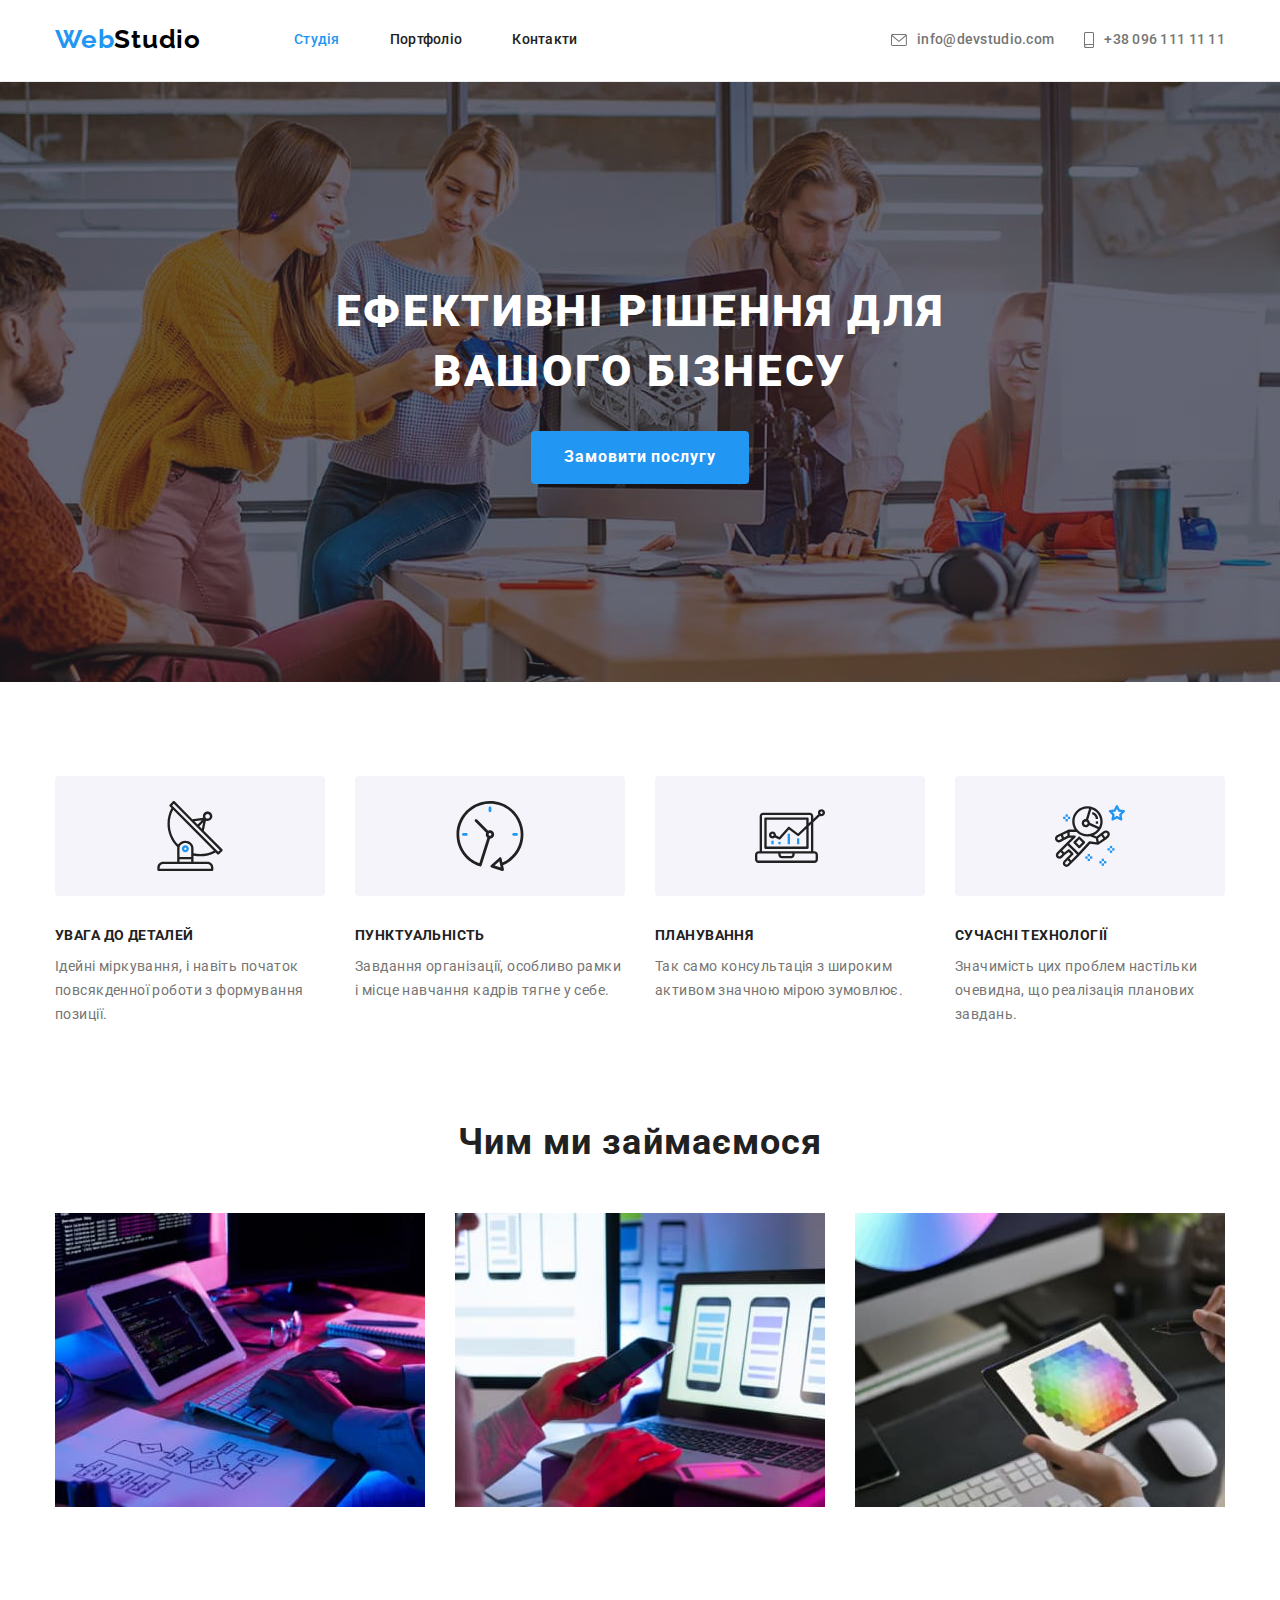
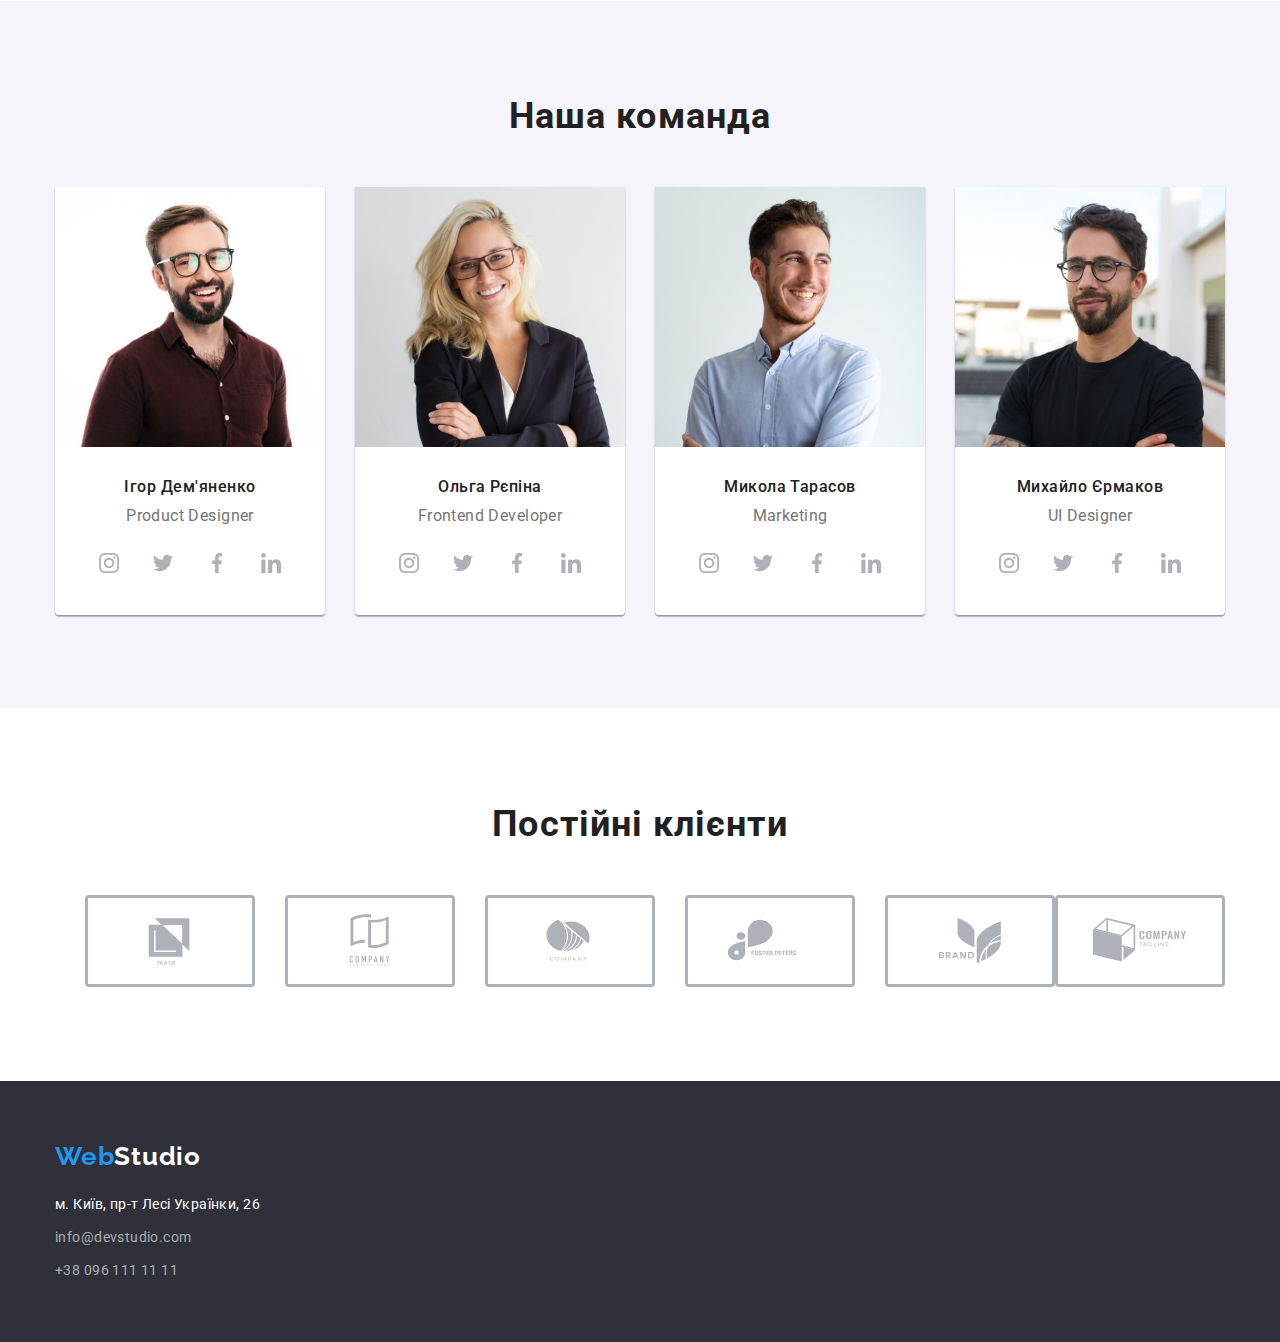
==== commit d1633698: "add more icons" ====
--- a/index.html
+++ b/index.html
@@ -22,7 +22,8 @@
     <header class="header">
       <div class="main-nav container">
         <a href="./index.html" class="logo link">
-          <span class="logo-web" lang="en">Web</span><span class="logo-studio" lang="en">Studio</span>
+          <span class="logo-web" lang="en">Web</span
+          ><span class="logo-studio" lang="en">Studio</span>
         </a>
         <nav>
           <ul class="site-nav list">
@@ -38,8 +39,19 @@
           </ul>
         </nav>
         <ul class="auth-nav list">
-          <li class="auth-nav-item"><a href="mailto:info@devstudio.com" class="link contacts">info@devstudio.com</a></li>
-          <li class="auth-nav-item"><a href="tel:+380961111111" class="link contacts">+38 096 111 11 11</a></li>
+          <li class="auth-nav-item">
+            <a href="mailto:info@devstudio.com" class="link contacts-link">
+              <svg class="contacts-icon" width="16" height="12">
+                <use href="./images/icons.svg#icon-envelope"></use></svg
+              >info@devstudio.com</a
+            >
+          </li>
+          <li class="auth-nav-item">
+            <a href="tel:+380961111111" class="link contacts-link">
+              <svg class="contacts-icon" width="10" height="16">
+                <use href="./images/icons.svg#icon-smartphone"></use></svg
+              >+38 096 111 11 11</a>
+          </li>
         </ul>
       </div>
     </header>
@@ -56,22 +68,33 @@
         <div class="container">
           <h2 class="visually-hidden">Наші переваги</h2>
           <ul class="list">
-            <li class="features-item icon-antenna">
-              <!-- <svg class="features-item-icon" width="270" height="120"><use href="./images/iconsedit.svg#icon-antenna"></use></svg> -->
+            <li class="features-item">
+              <div class="features-icon"><svg class="features-item-icon" width="70" height="70"><use href="./images/icons.svg#icon-antenna"></use></svg></div>
               <h3 class="features-title">УВАГА ДО ДЕТАЛЕЙ</h3>
-              <p class="features-text">Ідейні міркування, і навіть початок повсякденної роботи з формування позиції.</p>
-            </li>
-            <li class="features-item icon-clock">
+              <p class="features-text">
+                Ідейні міркування, і навіть початок повсякденної роботи з формування позиції.
+              </p>
+            </li>
+            <li class="features-item">
+              <div class="features-icon"><svg class="features-item-icon" width="70" height="70"><use href="./images/icons.svg#icon-clock"></use></svg></div>
               <h3 class="features-title">ПУНКТУАЛЬНІСТЬ</h3>
-              <p class="features-text">Завдання організації, особливо рамки і місце навчання кадрів тягне у себе.</p>
-            </li>
-            <li class="features-item icon-diagram">
+              <p class="features-text">
+                Завдання організації, особливо рамки і місце навчання кадрів тягне у себе.
+              </p>
+            </li>
+            <li class="features-item">
+              <div class="features-icon"><svg class="features-item-icon" width="70" height="70"><use href="./images/icons.svg#icon-diagram"></use></svg></div>
               <h3 class="features-title">ПЛАНУВАННЯ</h3>
-              <p class="features-text">Так само консультація з широким активом значною мірою зумовлює.</p>
-            </li>
-            <li class="features-item icon-astronaut">
+              <p class="features-text">
+                Так само консультація з широким активом значною мірою зумовлює.
+              </p>
+            </li>
+            <li class="features-item">
+              <div class="features-icon"><svg class="features-item-icon" width="70" height="70"><use href="./images/icons.svg#icon-astronaut"></use></svg></div>
               <h3 class="features-title">СУЧАСНІ ТЕХНОЛОГІЇ</h3>
-              <p class="features-text">Значимість цих проблем настільки очевидна, що реалізація планових завдань.</p>
+              <p class="features-text">
+                Значимість цих проблем настільки очевидна, що реалізація планових завдань.
+              </p>
             </li>
           </ul>
         </div>
@@ -103,42 +126,140 @@
               <h3 class="team-title">Ігор Дем'яненко</h3>
               <p class="team-text" lang="en">Product Designer</p>
               <ul class="social-icons list">
-                <li class="social-item"><a href="" class="social-link link">
-                  <svg class="social-icon" width="20" height="20">
-                    <use href="./images/icons.svg#icon-instagram"></use>
-                  </svg>
-                </a></li>
-                <li class="social-item"><a href="" class="social-link link">
-                  <svg class="social-icon" width="20" height="20">
-                    <use href="./images/icons.svg#icon-twitter"></use>
-                  </svg>
-                </a></li>
-                <li class="social-item"><a href="" class="social-link link">
-                  <svg class="social-icon" width="20" height="20">
-                    <use href="./images/icons.svg#icon-facebook"></use>
-                  </svg>
-                </a></li>
-                <li class="social-item"><a href="" class="social-link link">
-                  <svg class="social-icon" width="20" height="20">
-                    <use href="./images/icons.svg#icon-linkedin"></use>
-                  </svg>
-                </a></li>
+                <li class="social-item">
+                  <a href="" class="social-link link">
+                    <svg class="social-icon" width="20" height="20">
+                      <use href="./images/icons.svg#icon-instagram"></use>
+                    </svg>
+                  </a>
+                </li>
+                <li class="social-item">
+                  <a href="" class="social-link link">
+                    <svg class="social-icon" width="20" height="20">
+                      <use href="./images/icons.svg#icon-twitter"></use>
+                    </svg>
+                  </a>
+                </li>
+                <li class="social-item">
+                  <a href="" class="social-link link">
+                    <svg class="social-icon" width="20" height="20">
+                      <use href="./images/icons.svg#icon-facebook"></use>
+                    </svg>
+                  </a>
+                </li>
+                <li class="social-item">
+                  <a href="" class="social-link link">
+                    <svg class="social-icon" width="20" height="20">
+                      <use href="./images/icons.svg#icon-linkedin"></use>
+                    </svg>
+                  </a>
+                </li>
               </ul>
             </li>
             <li class="team-item">
               <img src="./images/img1.jpg" alt="Дівчина в окулярах посміхається" width="270" />
               <h3 class="team-title">Ольга Рєпіна</h3>
               <p class="team-text" lang="en">Frontend Developer</p>
+              <ul class="social-icons list">
+                <li class="social-item">
+                  <a href="" class="social-link link">
+                    <svg class="social-icon" width="20" height="20">
+                      <use href="./images/icons.svg#icon-instagram"></use>
+                    </svg>
+                  </a>
+                </li>
+                <li class="social-item">
+                  <a href="" class="social-link link">
+                    <svg class="social-icon" width="20" height="20">
+                      <use href="./images/icons.svg#icon-twitter"></use>
+                    </svg>
+                  </a>
+                </li>
+                <li class="social-item">
+                  <a href="" class="social-link link">
+                    <svg class="social-icon" width="20" height="20">
+                      <use href="./images/icons.svg#icon-facebook"></use>
+                    </svg>
+                  </a>
+                </li>
+                <li class="social-item">
+                  <a href="" class="social-link link">
+                    <svg class="social-icon" width="20" height="20">
+                      <use href="./images/icons.svg#icon-linkedin"></use>
+                    </svg>
+                  </a>
+                </li>
+              </ul>
             </li>
             <li class="team-item">
               <img src="./images/img2.jpg" alt="Хлопець посміхається" width="270" />
               <h3 class="team-title">Микола Тарасов</h3>
               <p class="team-text" lang="en">Marketing</p>
+              <ul class="social-icons list">
+                <li class="social-item">
+                  <a href="" class="social-link link">
+                    <svg class="social-icon" width="20" height="20">
+                      <use href="./images/icons.svg#icon-instagram"></use>
+                    </svg>
+                  </a>
+                </li>
+                <li class="social-item">
+                  <a href="" class="social-link link">
+                    <svg class="social-icon" width="20" height="20">
+                      <use href="./images/icons.svg#icon-twitter"></use>
+                    </svg>
+                  </a>
+                </li>
+                <li class="social-item">
+                  <a href="" class="social-link link">
+                    <svg class="social-icon" width="20" height="20">
+                      <use href="./images/icons.svg#icon-facebook"></use>
+                    </svg>
+                  </a>
+                </li>
+                <li class="social-item">
+                  <a href="" class="social-link link">
+                    <svg class="social-icon" width="20" height="20">
+                      <use href="./images/icons.svg#icon-linkedin"></use>
+                    </svg>
+                  </a>
+                </li>
+              </ul>
             </li>
             <li class="team-item">
               <img src="./images/img3.jpg" alt="Хлопець в окулярах" width="270" />
               <h3 class="team-title">Михайло Єрмаков</h3>
               <p class="team-text" lang="en">UI Designer</p>
+              <ul class="social-icons list">
+                <li class="social-item">
+                  <a href="" class="social-link link">
+                    <svg class="social-icon" width="20" height="20">
+                      <use href="./images/icons.svg#icon-instagram"></use>
+                    </svg>
+                  </a>
+                </li>
+                <li class="social-item">
+                  <a href="" class="social-link link">
+                    <svg class="social-icon" width="20" height="20">
+                      <use href="./images/icons.svg#icon-twitter"></use>
+                    </svg>
+                  </a>
+                </li>
+                <li class="social-item">
+                  <a href="" class="social-link link">
+                    <svg class="social-icon" width="20" height="20">
+                      <use href="./images/icons.svg#icon-facebook"></use>
+                    </svg>
+                  </a>
+                </li>
+                <li class="social-item">
+                  <a href="" class="social-link link">
+                    <svg class="social-icon" width="20" height="20">
+                      <use href="./images/icons.svg#icon-linkedin"></use>
+                    </svg>
+                  </a>
+                </li>
+              </ul>
             </li>
           </ul>
         </div>
@@ -147,6 +268,50 @@
       <section class="section clients">
         <div class="container">
           <h2 class="section-title">Постійні клієнти</h2>
+          <ul class="clients-list list">
+            <li class="clients-item">
+              <a href="" class="clients-link">
+                <svg class="clients-icon" width="106" heght="60">
+                  <use href="./images/icons.svg#icon-client1"></use>
+                </svg>
+              </a>
+            </li>
+            <li class="clients-item">
+              <a href="" class="clients-link">
+                <svg class="clients-icon" width="106" heght="60">
+                  <use href="./images/icons.svg#icon-client2"></use>
+                </svg>
+              </a>
+            </li>
+            <li class="clients-item">
+              <a href="" class="clients-link">
+                <svg class="clients-icon" width="106" heght="60">
+                  <use href="./images/icons.svg#icon-client3"></use>
+                </svg>
+              </a>
+            </li>
+            <li class="clients-item">
+              <a href="" class="clients-link">
+                <svg class="clients-icon" width="106" heght="60">
+                  <use href="./images/icons.svg#icon-client4"></use>
+                </svg>
+              </a>
+            </li>
+            <li class="clients-item">
+              <a href="" class="clients-link">
+                <svg class="clients-icon" width="106" heght="60">
+                  <use href="./images/icons.svg#icon-client5"></use>
+                </svg>
+              </a>
+            </li>
+            <li class="clients-item">
+              <a href="" class="clients-link">
+                <svg class="clients-icon" width="106" heght="60">
+                  <use href="./images/icons.svg#icon-client6"></use>
+                </svg>
+              </a>
+            </li>
+          </ul>
         </div>
       </section>
     </main>
@@ -154,7 +319,8 @@
     <footer class="footer">
       <div class="container">
         <a href="./index.html" class="link footer-logo">
-          <span class="footer-logo-web" lang="en">Web</span><span class="footer-logo-studio" lang="en">Studio</span>
+          <span class="footer-logo-web" lang="en">Web</span
+          ><span class="footer-logo-studio" lang="en">Studio</span>
         </a>
         <address>
           <ul class="list">
@@ -170,7 +336,9 @@
             <li class="footer-item">
               <a href="mailto:info@devstudio.com" class="link contacts">info@devstudio.com</a>
             </li>
-            <li class="footer-item"><a href="tel:+380961111111" class="link contacts">+38 096 111 11 11</a></li>
+            <li class="footer-item">
+              <a href="tel:+380961111111" class="link contacts">+38 096 111 11 11</a>
+            </li>
           </ul>
         </address>
       </div>
--- a/css/styles.css
+++ b/css/styles.css
@@ -133,10 +133,10 @@
   margin-left: auto;
 }
 .auth-nav-item:not(:last-child) {
-  margin-right: 50px;
-}
-.auth-nav .link {
-  display: block;
+  margin-right: 30px;
+}
+.auth-nav .contacts-link {
+  display: flex;
   padding-top: 32px;
   padding-bottom: 32px;
   color: var(--color-text);
@@ -145,10 +145,15 @@
   font-size: 14px;
   line-height: 1.14;
   letter-spacing: 0.02em;
-}
-.auth-nav .link:hover,
-.auth-nav .link:focus {
-  color: var(--accent-color);
+  align-items: center;
+}
+.auth-nav .contacts-link:hover,
+.auth-nav .contacts-link:focus {
+  color: var(--accent-color);
+}
+.contacts-icon {
+  margin-right: 10px;
+  fill: currentColor;
 }
 /* hero */
 .hero {
@@ -219,29 +224,16 @@
 .features-item:not(:last-child) {
   margin-right: 30px;
 }
-/* .features-item::before {
-  display: block;
-  content: "";
+.features-icon {
+  /* display: flex; */
+  padding: 25px 100px;
   margin-bottom: 30px;
   height: 120px;
-  background-size: contain;
-  background-repeat: no-repeat;
-  background-position: center;
   background-color: var(--second-bg-color);
   border-radius: 4px;
-}
-.icon-antenna::before {
-  background-image: url("../images/antenna.svg");
-}
-.icon-clock::before {
-  background-image: url("../images/clock.svg");
-}
-.icon-pc::before {
-  background-image: url("../images/diagram.svg");
-}
-.icon-spaceman::before {
-  background-image: url("../images/astronaut.svg");
-} */
+  /* justify-content: center;
+  align-items: center; */
+}
 .features-title {
   margin-top: 0;
   margin-bottom: 10px;
@@ -322,9 +314,7 @@
 .team-list .social-item {
   width: 44px;
   height: 44px;
-  background-color: tomato;
-  border-radius: 50%;
-}
+  }
 .team-list .social-item:not(:last-child) {
   margin-right: 10px;
 }
@@ -334,9 +324,16 @@
   display: flex;
   align-items: center;
   justify-content: center;
+  color: var(--color-social-media);
+  border-radius: 50%;
+}
+.team-list .social-link:hover,
+.team-list .social-link:focus {
+  background-color: var(--accent-color);
+  color: var(--primary-white-color);
 }
 .team-list .social-icon {
-  fill: var(--color-social-media);
+  fill: currentColor;
 }
 /* clients */
 .clients {
@@ -345,6 +342,35 @@
 }
 .clients .section-title {
   margin-bottom: 50px;
+}
+.clients-list {
+  display: flex;
+  justify-content: center;
+  list-style: none;
+}
+.clients-item {
+  width: 170px;
+  height: 92px;
+}
+.clients-item:not(:last-child) {
+  margin-left: 30px;
+}
+.clients-link {
+  width: 100%;
+  height: 100%;
+  display: flex;
+  justify-content: center;
+  align-items: center;
+  color: var(--color-social-media);
+  border: solid var(--color-social-media);
+  border-radius: 4px;
+}
+.clients-link:hover,
+.clients-link:focus {
+  color: var(--accent-color);
+}
+.clients-icon {
+  fill: currentColor;
 }
 /* footer */
 .footer {
@@ -372,6 +398,7 @@
   line-height: 1.19;
   letter-spacing: 0.03em;
   color: var(--primary-white-color);
+  border-radius: 4px;
 }
 /* address */
 .footer .list {
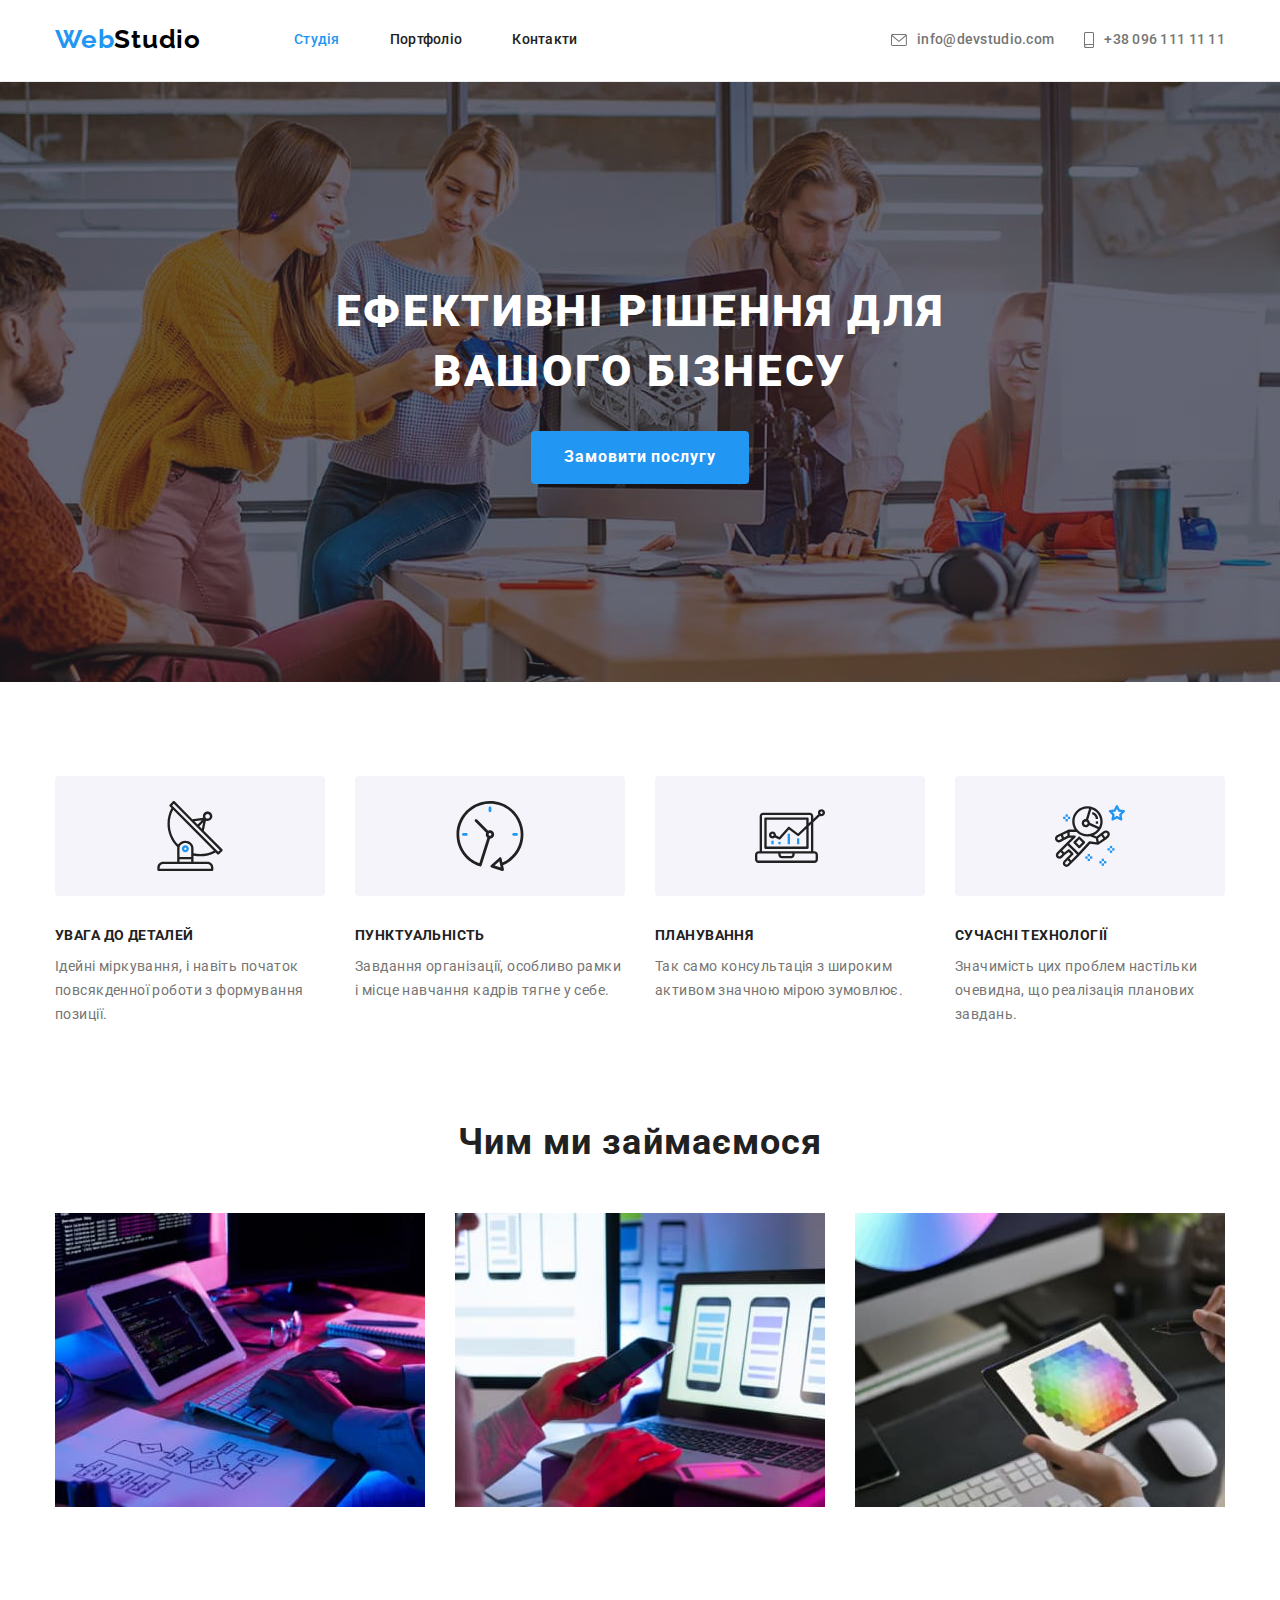
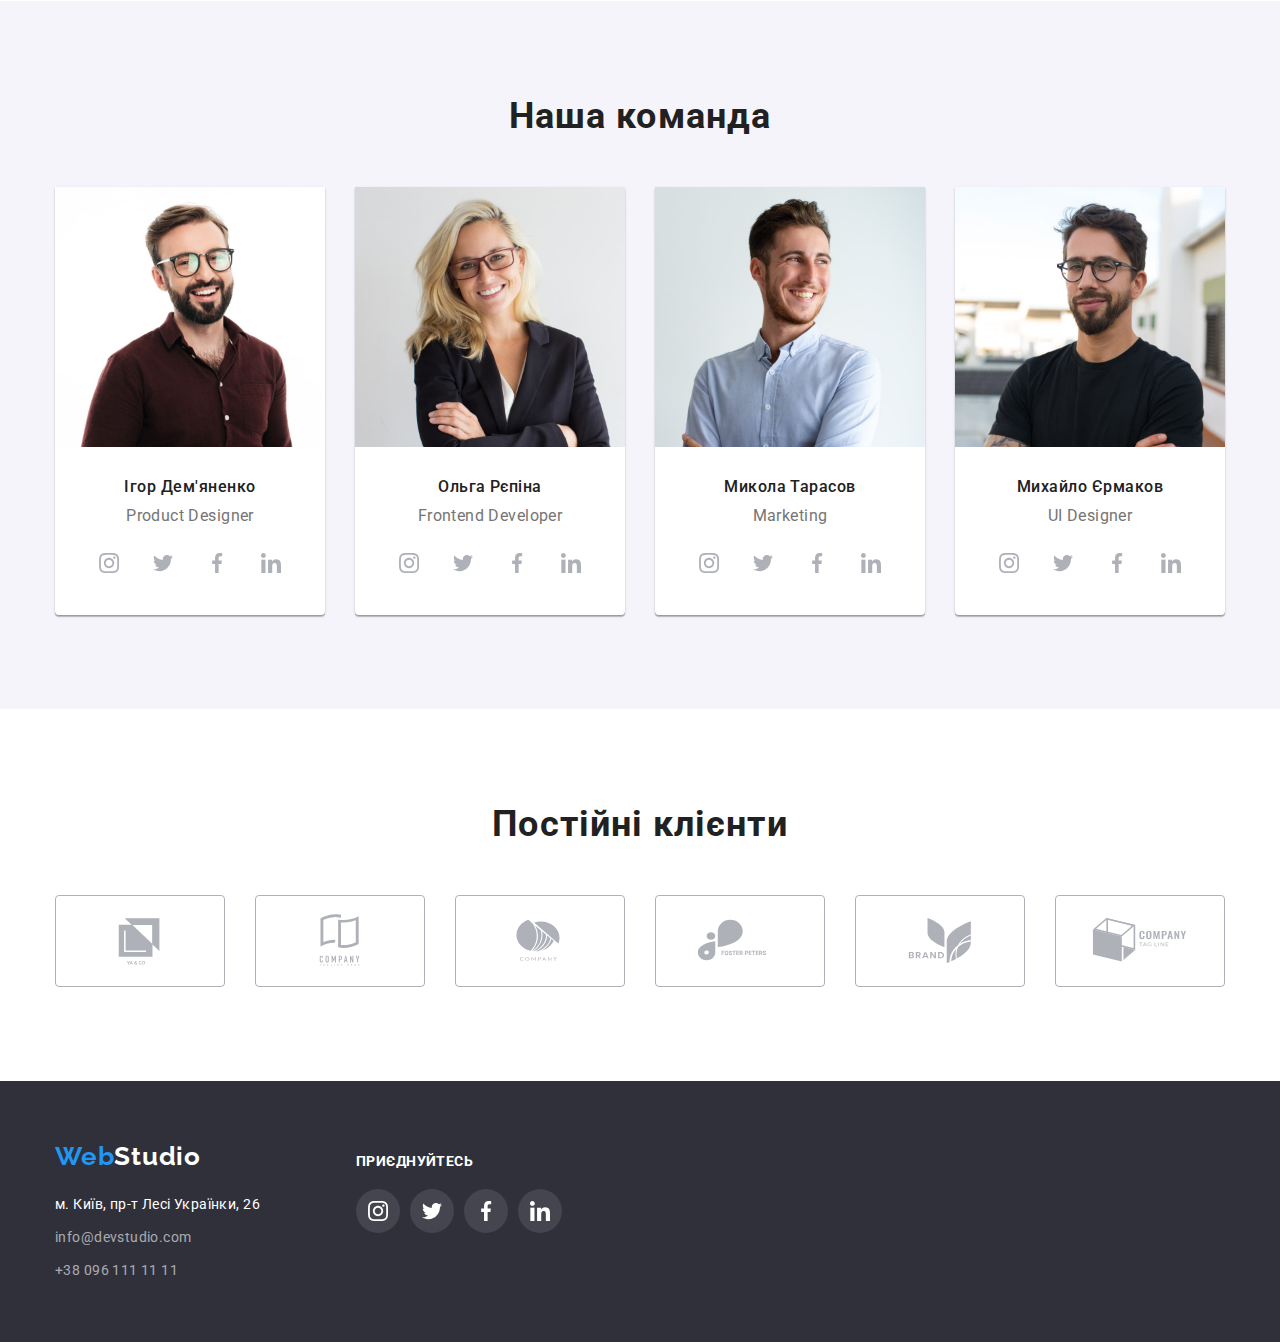
==== commit 35d534db: "add footer icon" ====
--- a/index.html
+++ b/index.html
@@ -317,30 +317,65 @@
     </main>
     <!-- footer -->
     <footer class="footer">
-      <div class="container">
-        <a href="./index.html" class="link footer-logo">
-          <span class="footer-logo-web" lang="en">Web</span
-          ><span class="footer-logo-studio" lang="en">Studio</span>
-        </a>
-        <address>
-          <ul class="list">
-            <li class="footer-item">
-              <a
-                href="https://goo.gl/maps/YVStPBYN47tz3UrX9"
-                target="_blank"
-                rel="noopener noreferrer nofollow"
-                class="link"
-                >м. Київ, пр-т Лесі Українки, 26
-              </a>
-            </li>
-            <li class="footer-item">
-              <a href="mailto:info@devstudio.com" class="link contacts">info@devstudio.com</a>
-            </li>
-            <li class="footer-item">
-              <a href="tel:+380961111111" class="link contacts">+38 096 111 11 11</a>
-            </li>
-          </ul>
-        </address>
+      <div class="footer-address-social container">
+        <div class="footer-address-list">
+            <a href="./index.html" class="link footer-logo">
+              <span class="footer-logo-web" lang="en">Web</span
+              ><span class="footer-logo-studio" lang="en">Studio</span>
+            </a>
+            <address>
+              <ul class="list">
+                <li class="footer-item">
+                  <a
+                    href="https://goo.gl/maps/YVStPBYN47tz3UrX9"
+                    target="_blank"
+                    rel="noopener noreferrer nofollow"
+                    class="link"
+                    >м. Київ, пр-т Лесі Українки, 26
+                  </a>
+                </li>
+                <li class="footer-item">
+                  <a href="mailto:info@devstudio.com" class="link contacts">info@devstudio.com</a>
+                </li>
+                <li class="footer-item">
+                  <a href="tel:+380961111111" class="link contacts">+38 096 111 11 11</a>
+                </li>
+              </ul>
+            </address>
+          </div>
+          <div class="footer-social-media">
+            <h3 class="footer-social-title">приєднуйтесь</h3>
+            <ul class="footer-social-list">
+              <li class="footer-social-item">
+                <a href="" class="footer-social-link">
+                  <svg class="footer-social-icon width="20" height="20">
+                    <use href="./images/icons.svg#icon-instagram"></use>
+                  </svg>
+                </a>
+              </li>
+              <li class="footer-social-item">
+                <a href="" class="footer-social-link">
+                  <svg class="footer-social-icon" width="20" height="20">
+                    <use href="./images/icons.svg#icon-twitter"></use>
+                  </svg>
+                </a>
+              </li>
+              <li class="footer-social-item">
+                <a href="" class="footer-social-link">
+                  <svg class="footer-social-icon" width="20" height="20">
+                    <use href="./images/icons.svg#icon-facebook"></use>
+                  </svg>
+                </a>
+              </li>
+              <li class="footer-social-item">
+                <a href="" class="footer-social-link">
+                  <svg class="footer-social-icon" width="20" height="20">
+                    <use href="./images/icons.svg#icon-linkedin"></use>
+                  </svg>
+                </a>
+              </li>
+            </ul>
+          </div>
       </div>
     </footer>
   </body>
--- a/css/styles.css
+++ b/css/styles.css
@@ -4,13 +4,13 @@
   --third-color-text: #000000;
   --second-bg-color: #f5f4fa;
   --third-bg-color: #2f303a;
-  --fourth-bg-color: #C4C4C4;
+  --fourth-bg-color: #c4c4c4;
   --accent-color: #2196f3;
   --border-color: #ececec;
-  --border-second-color:#eeeeee;
+  --border-second-color: #eeeeee;
   --primary-white-color: #ffffff;
   --secondary-white-color: rgba(255, 255, 255, 0.6);
-  --color-social-media: #AFB1B8;
+  --color-social-media: #afb1b8;
 }
 html {
   box-sizing: border-box;
@@ -85,7 +85,6 @@
   margin-right: 93px;
   padding-top: 24px;
   padding-bottom: 25px;
-
 }
 .logo-web {
   font-family: 'Raleway';
@@ -164,7 +163,8 @@
   text-align: center;
   max-width: 1600px;
   height: 600px;
-  background-image: linear-gradient(to right, rgba(47, 48, 58, 0.4), rgba(47, 48, 58, 0.4)), url("../images/imghero.jpg");
+  background-image: linear-gradient(to right, rgba(47, 48, 58, 0.4), rgba(47, 48, 58, 0.4)),
+    url('../images/imghero.jpg');
   background-repeat: no-repeat;
   background-position: center;
   background-size: cover;
@@ -284,7 +284,8 @@
   padding-bottom: 30px;
   width: calc((100% - 90px) / 4);
   background-color: var(--primary-white-color);
-  box-shadow: 0px 1px 3px rgba(0, 0, 0, 0.12), 0px 1px 1px rgba(0, 0, 0, 0.14), 0px 2px 1px rgba(0, 0, 0, 0.2);
+  box-shadow: 0px 1px 3px rgba(0, 0, 0, 0.12), 0px 1px 1px rgba(0, 0, 0, 0.14),
+    0px 2px 1px rgba(0, 0, 0, 0.2);
   border-radius: 0px 0px 4px 4px;
 }
 .team-item:not(:last-child) {
@@ -314,7 +315,7 @@
 .team-list .social-item {
   width: 44px;
   height: 44px;
-  }
+}
 .team-list .social-item:not(:last-child) {
   margin-right: 10px;
 }
@@ -353,7 +354,7 @@
   height: 92px;
 }
 .clients-item:not(:last-child) {
-  margin-left: 30px;
+  margin-right: 30px;
 }
 .clients-link {
   width: 100%;
@@ -362,7 +363,7 @@
   justify-content: center;
   align-items: center;
   color: var(--color-social-media);
-  border: solid var(--color-social-media);
+  border: 1px solid var(--color-social-media);
   border-radius: 4px;
 }
 .clients-link:hover,
@@ -382,7 +383,7 @@
 .footer-logo {
   display: inline-block;
   margin-bottom: 20px;
-  }
+}
 .footer-logo-web {
   font-family: 'Raleway';
   font-weight: 700;
@@ -405,6 +406,13 @@
   list-style: none;
   font-style: normal;
 }
+.footer-address-social {
+  display: flex;
+}
+.footer-address-list {
+  width: 231px;
+  margin-right: 70px;
+}
 .footer .link {
   color: var(--primary-white-color);
   text-decoration: none;
@@ -418,6 +426,48 @@
 }
 .footer .contacts {
   color: var(--secondary-white-color);
+}
+.footer-social-media {
+  padding-top: 12px;
+  width: 206px;
+}
+.footer-social-title {
+  margin-bottom: 20px;
+  font-weight: 700;
+  font-size: 14px;
+  line-height: 16px;
+  letter-spacing: 0.03em;
+  text-transform: uppercase;
+  color: var(--primary-white-color);
+}
+.footer-social-list {
+  display: flex;
+  justify-content: center;
+  list-style: none;
+}
+.footer-social-item {
+  width: 44px;
+  height: 44px;
+}
+.footer-social-item:not(:last-child) {
+  margin-right: 10px;
+}
+.footer-social-link {
+  width: 100%;
+  height: 100%;
+  display: flex;
+  align-items: center;
+  justify-content: center;
+  color: var(--primary-white-color);
+  background-color: rgba(255, 255, 255, 0.1);
+  border-radius: 50%;
+}
+.footer-social-link:hover,
+.footer-social-link:focus {
+  background-color: var(--accent-color);
+}
+.footer-social-icon {
+  fill: currentColor;
 }
 /* portfolio */
 .portfolio {
@@ -457,7 +507,8 @@
 .button:focus {
   background-color: var(--accent-color);
   color: var(--primary-white-color);
-  box-shadow: 0px 3px 1px rgba(0, 0, 0, 0.1), 0px 1px 2px rgba(0, 0, 0, 0.08), 0px 2px 2px rgba(0, 0, 0, 0.12);
+  box-shadow: 0px 3px 1px rgba(0, 0, 0, 0.1), 0px 1px 2px rgba(0, 0, 0, 0.08),
+    0px 2px 2px rgba(0, 0, 0, 0.12);
 }
 /* list of projects */
 .portfolio-link {
@@ -487,7 +538,8 @@
   margin-bottom: 0px;
 }
 .portfolio-item:hover {
-  box-shadow: 0px 1px 1px rgba(0, 0, 0, 0.12), 0px 4px 4px rgba(0, 0, 0, 0.06), 1px 4px 6px rgba(0, 0, 0, 0.16);
+  box-shadow: 0px 1px 1px rgba(0, 0, 0, 0.12), 0px 4px 4px rgba(0, 0, 0, 0.06),
+    1px 4px 6px rgba(0, 0, 0, 0.16);
 }
 .portfolio-dscr {
   padding: 20px 24px;
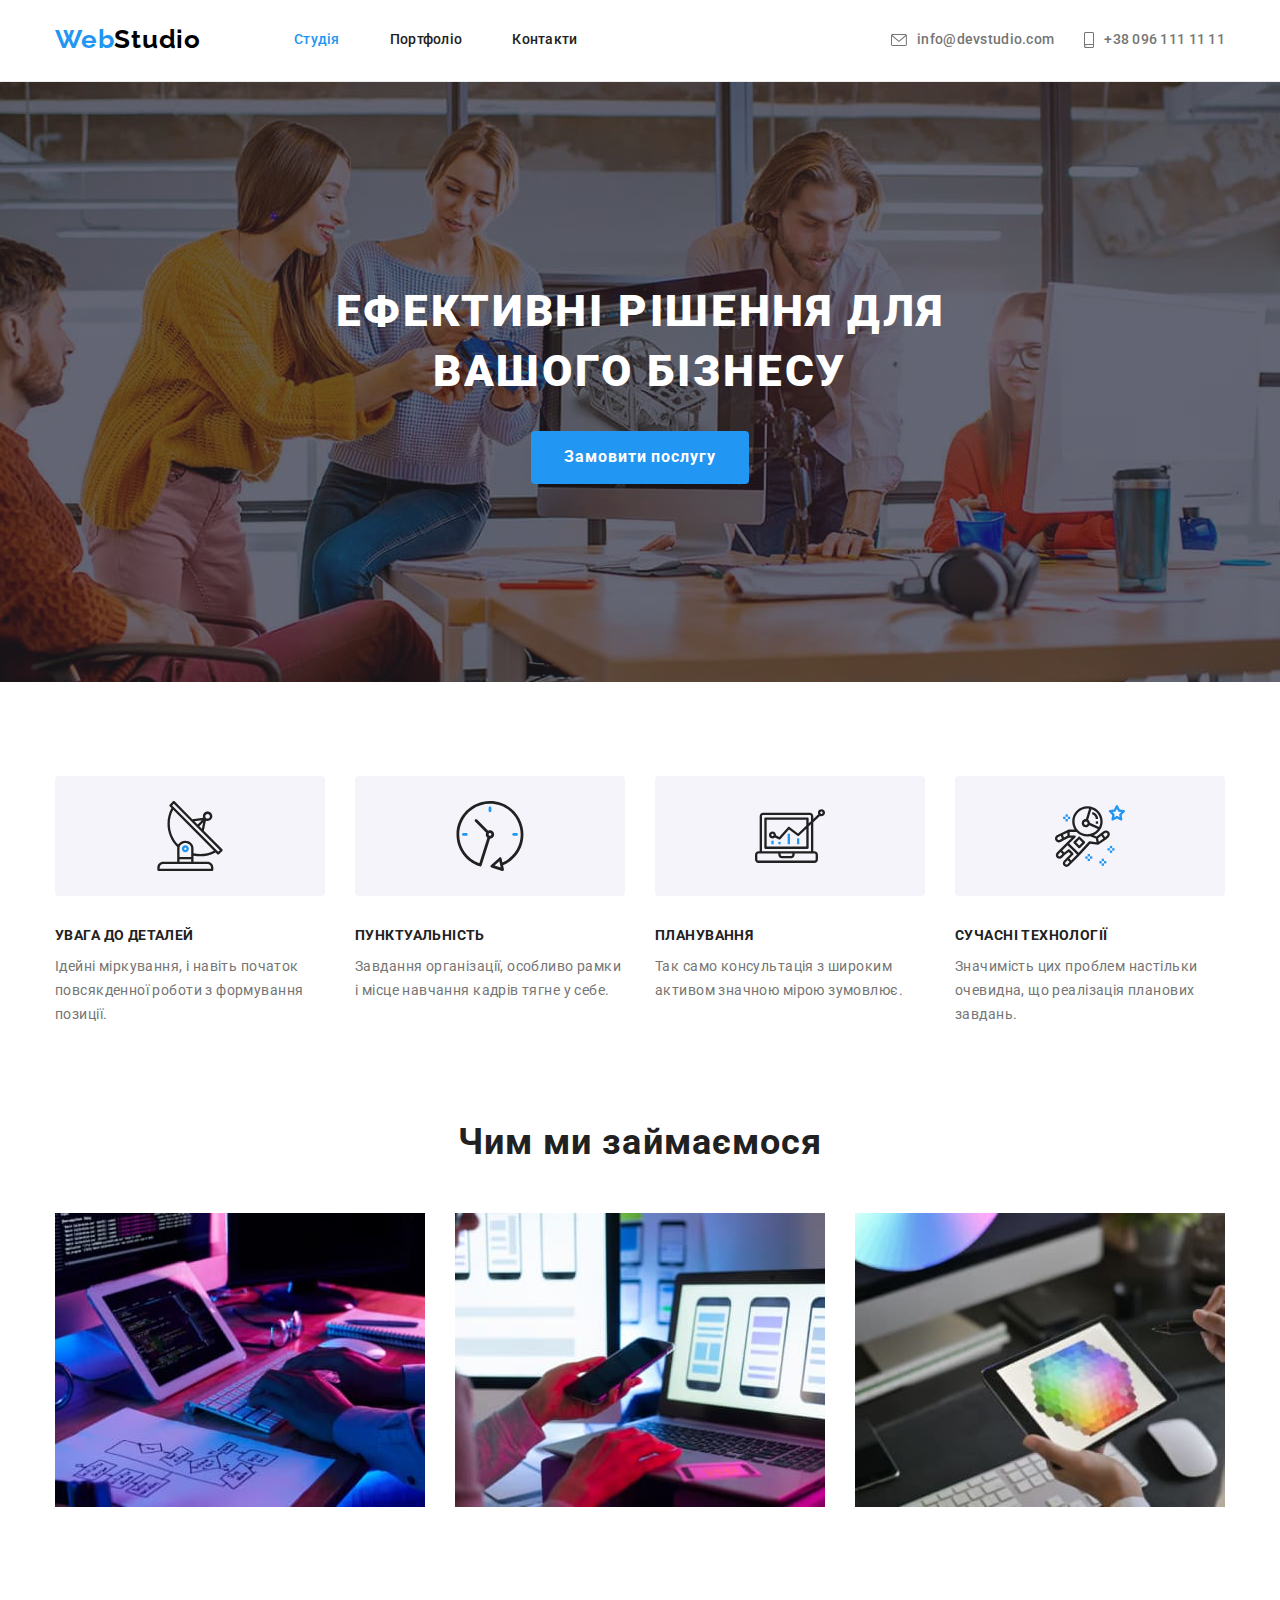
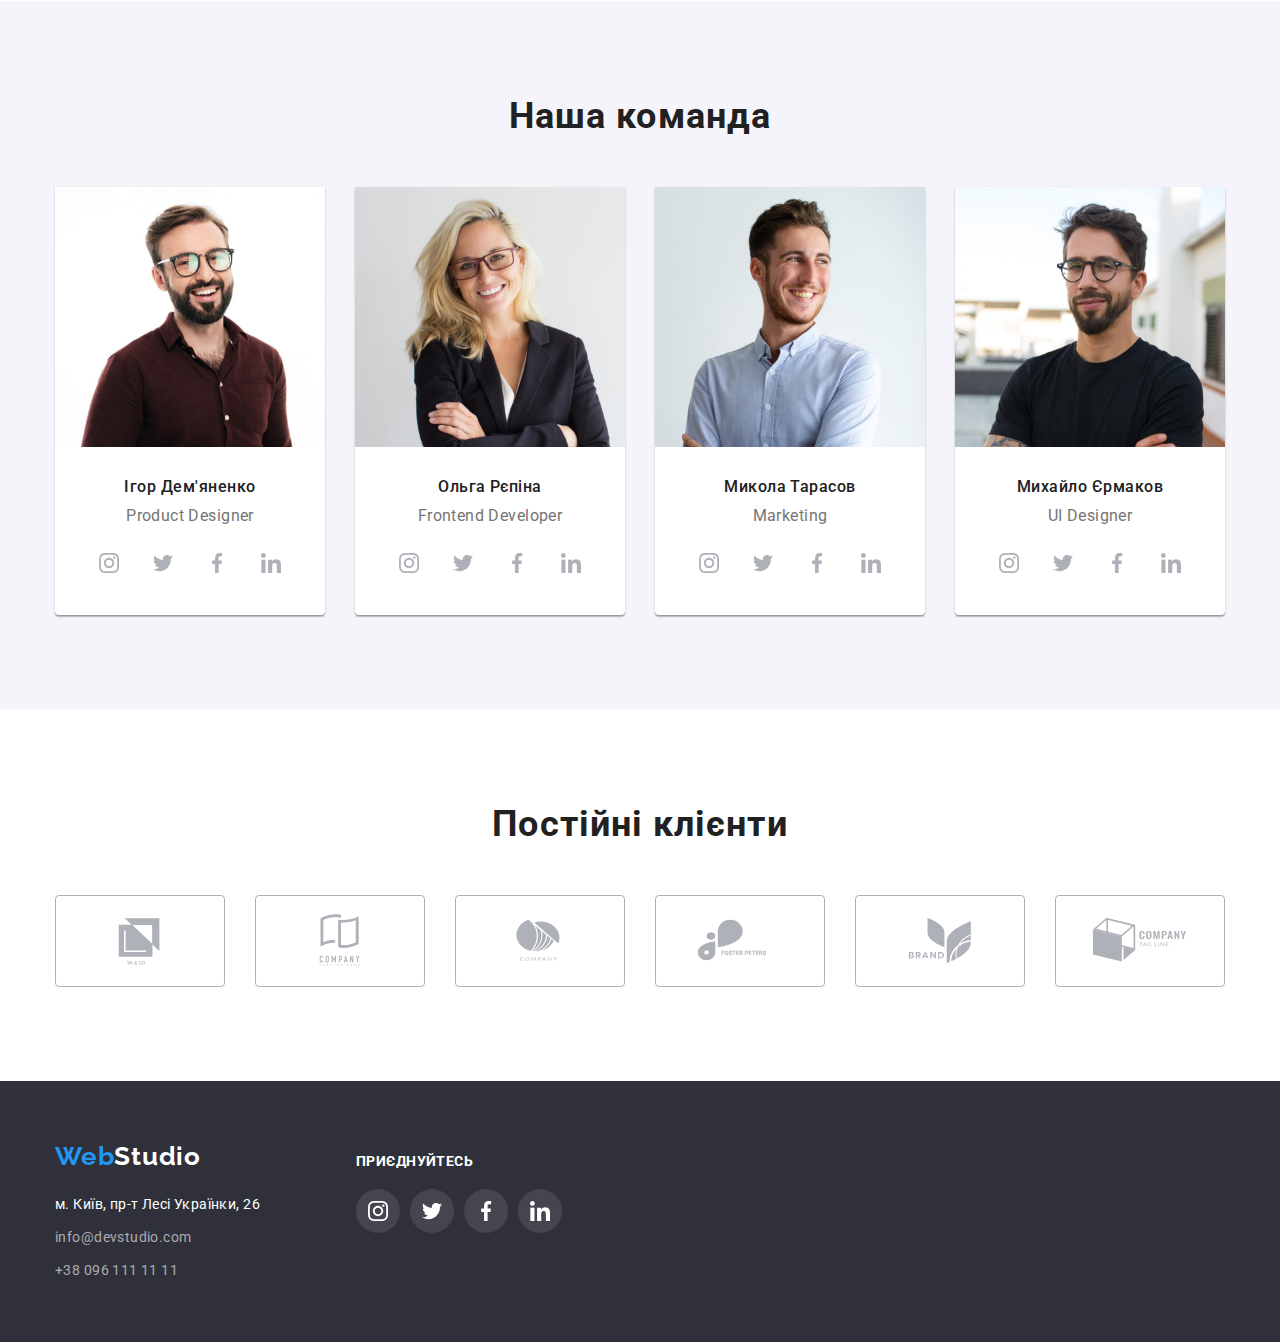
==== commit 25d637b6: "fixed errors" ====
--- a/index.html
+++ b/index.html
@@ -271,42 +271,42 @@
           <ul class="clients-list list">
             <li class="clients-item">
               <a href="" class="clients-link">
-                <svg class="clients-icon" width="106" heght="60">
+                <svg class="clients-icon" width="106" height="60">
                   <use href="./images/icons.svg#icon-client1"></use>
                 </svg>
               </a>
             </li>
             <li class="clients-item">
               <a href="" class="clients-link">
-                <svg class="clients-icon" width="106" heght="60">
+                <svg class="clients-icon" width="106" height="60">
                   <use href="./images/icons.svg#icon-client2"></use>
                 </svg>
               </a>
             </li>
             <li class="clients-item">
               <a href="" class="clients-link">
-                <svg class="clients-icon" width="106" heght="60">
+                <svg class="clients-icon" width="106" height="60">
                   <use href="./images/icons.svg#icon-client3"></use>
                 </svg>
               </a>
             </li>
             <li class="clients-item">
               <a href="" class="clients-link">
-                <svg class="clients-icon" width="106" heght="60">
+                <svg class="clients-icon" width="106" height="60">
                   <use href="./images/icons.svg#icon-client4"></use>
                 </svg>
               </a>
             </li>
             <li class="clients-item">
               <a href="" class="clients-link">
-                <svg class="clients-icon" width="106" heght="60">
+                <svg class="clients-icon" width="106" height="60">
                   <use href="./images/icons.svg#icon-client5"></use>
                 </svg>
               </a>
             </li>
             <li class="clients-item">
               <a href="" class="clients-link">
-                <svg class="clients-icon" width="106" heght="60">
+                <svg class="clients-icon" width="106" height="60">
                   <use href="./images/icons.svg#icon-client6"></use>
                 </svg>
               </a>
@@ -348,7 +348,7 @@
             <ul class="footer-social-list">
               <li class="footer-social-item">
                 <a href="" class="footer-social-link">
-                  <svg class="footer-social-icon width="20" height="20">
+                  <svg class="footer-social-icon" width="20" height="20">
                     <use href="./images/icons.svg#icon-instagram"></use>
                   </svg>
                 </a>
